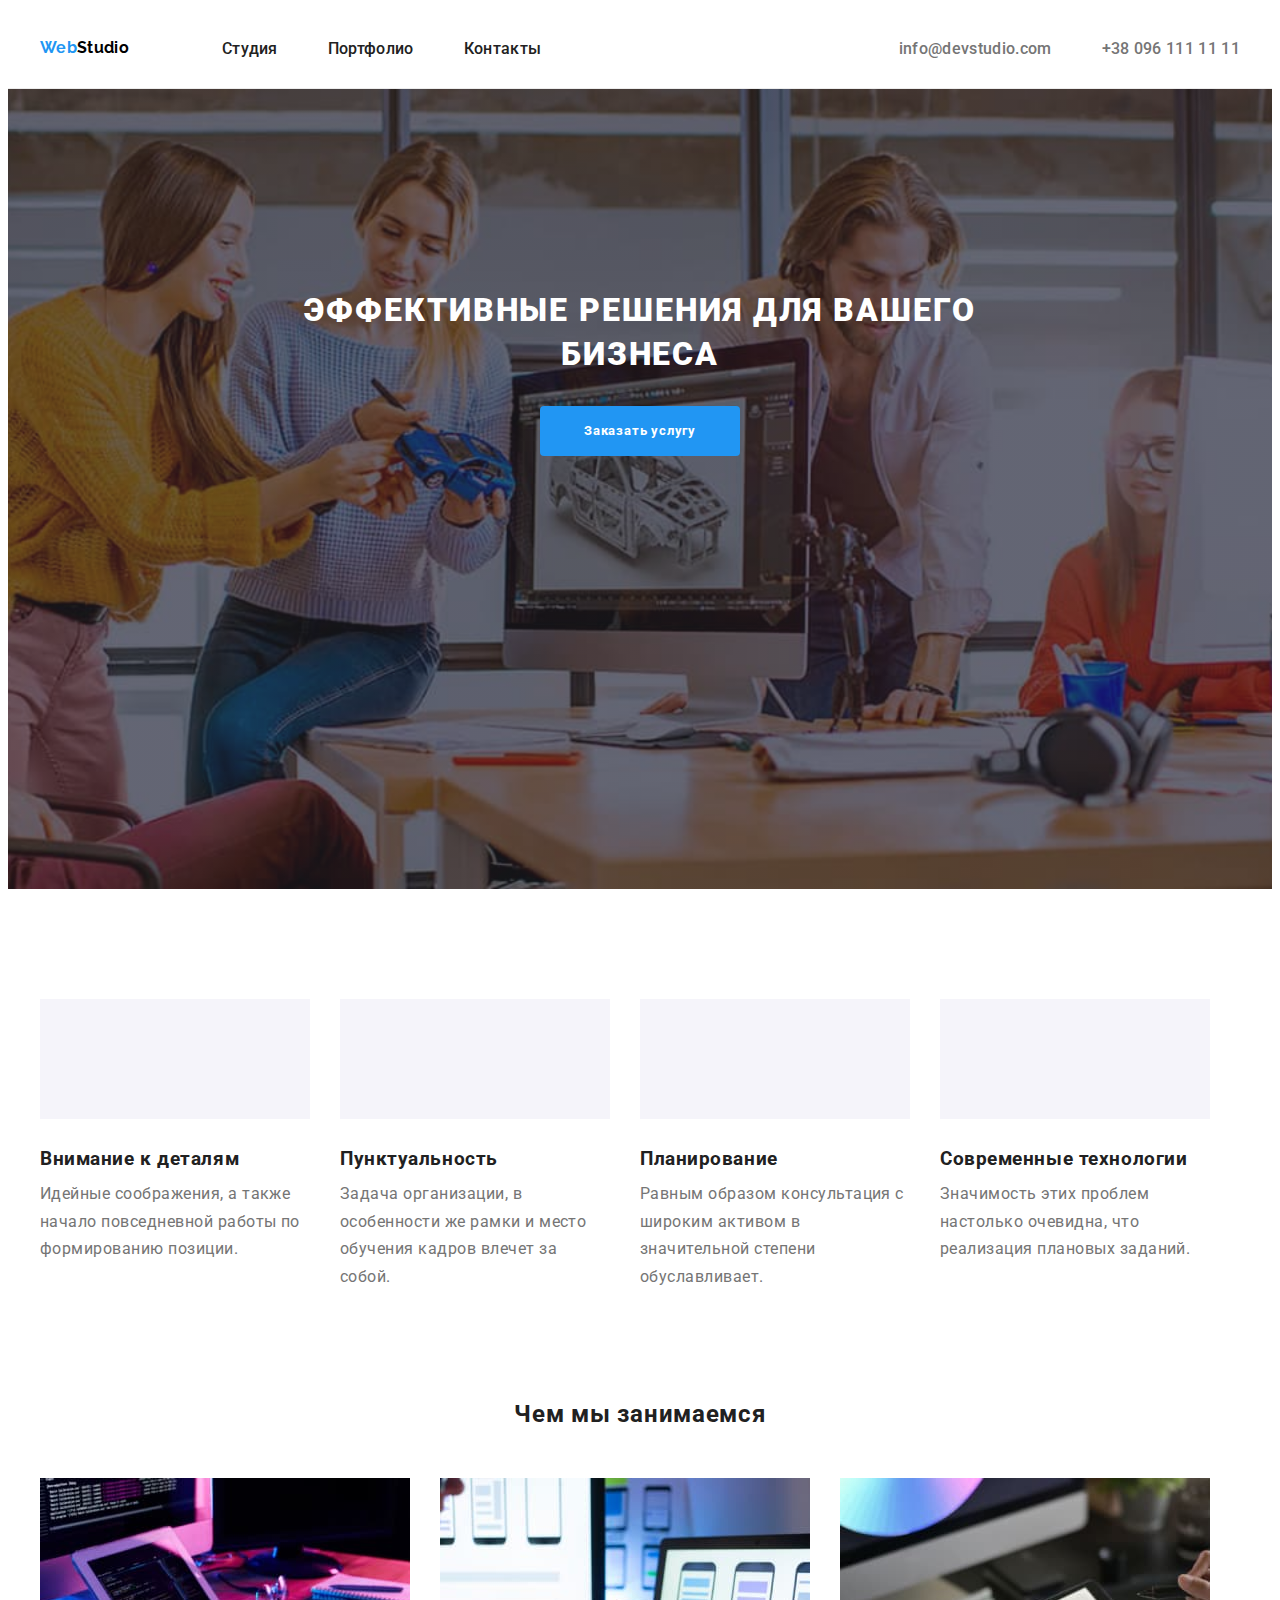
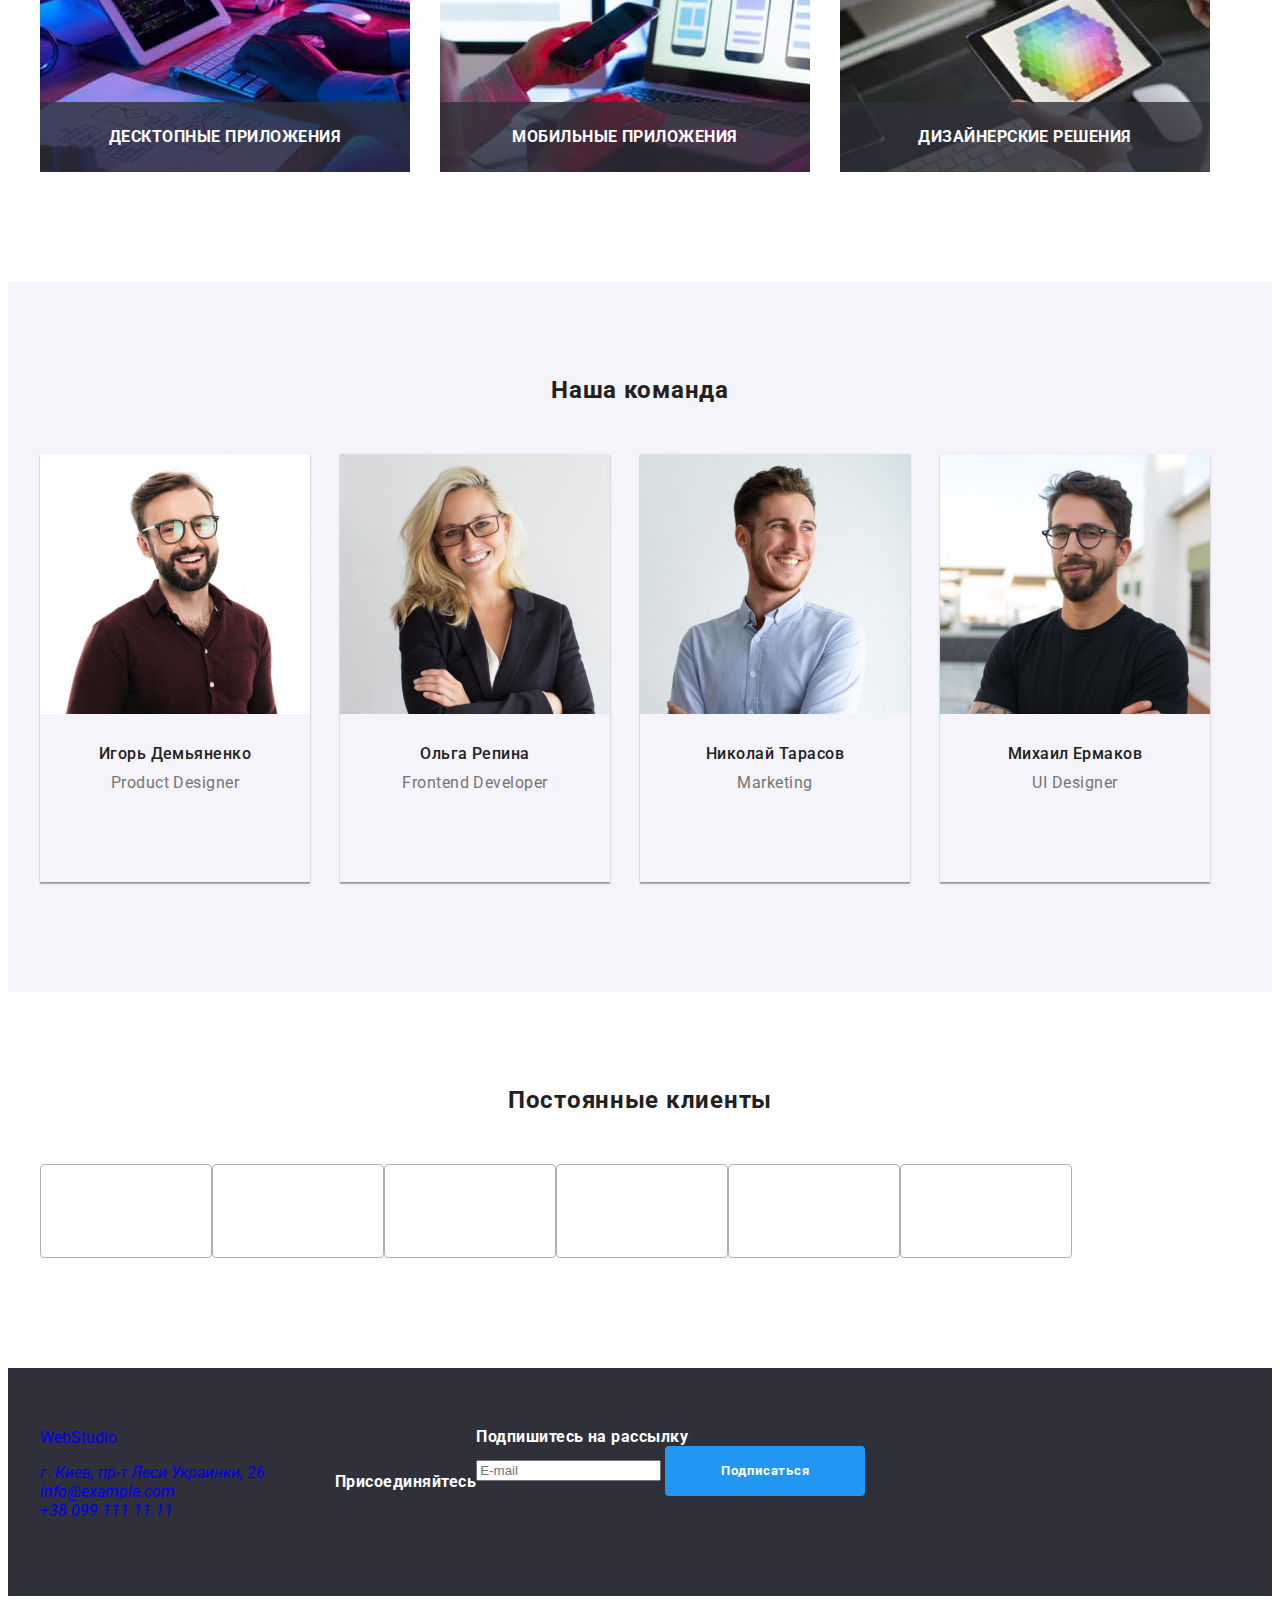
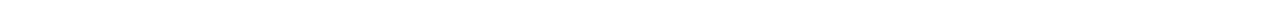
==== index.html @ 8c3d5496 "primary markup" ====
<!DOCTYPE html>
<html lang="ru">

<head>
    <meta charset="UTF-8" />
    <meta http-equiv="X-UA-Compatible" content="IE=edge" />
    <meta name="viewport" content="width=device-width, initial-scale=1.0" />
    <title>Главная</title>
    <link
        href="https://fonts.googleapis.com/css2?family=Raleway:wght@700&family=Roboto:wght@400;500;700;900&display=swap"
        rel="stylesheet" />
    <link rel="stylesheet" href="https://cdnjs.cloudflare.com/ajax/libs/modern-normalize/1.1.0/modern-normalize.min.css"
        integrity="sha512-wpPYUAdjBVSE4KJnH1VR1HeZfpl1ub8YT/NKx4PuQ5NmX2tKuGu6U/JRp5y+Y8XG2tV+wKQpNHVUX03MfMFn9Q=="
        crossorigin="anonymous" referrerpolicy="no-referrer" />
    <link href="./sass/main.css" rel="stylesheet" />
</head>

<body>
    <header class="header">
        <div class="container">
            <nav class="nav">
                <a href="./index.html" class="nav__logo link">Web<span class="nav__span-logo"
                        id="nav__span-logo">Studio</span></a>
                <ul class="nav__pages-list">
                    <li class="nav__item1">
                        <a href="./index.html" class="nav__page link current"> Студия</a>
                    </li>
                    <li class="nav__item1">
                        <a href="./portfolio.html" class="nav__page link"> Портфолио</a>
                    </li>
                    <li class="nav__item1">
                        <a href="./" class="nav__page link"> Контакты</a>
                    </li>
                </ul>
                <ul class="nav__contacts-list">
                    <li class="nav__item2">
                        <a href="mailto:info@devstudio.com" class="nav__contact link">
                            info@devstudio.com</a>
                    </li>
                    <li class="nav__item2">
                        <a href="tel:+380961111111" class="nav__contact link">
                            +38 096 111 11 11</a>
                    </li>
                </ul>
            </nav>
        </div>
    </header>
    <section class="hero">
        <div class="container">
            <h1 class="hero__headline">Эффективные решения для вашего бизнеса</h1>
            <button type="button" class="button">Заказать услугу</button>
        </div>
    </section>
    <section class="features">
        <div class="container">
            <h2 class="visually-hidden">О нас</h2>
            <ul class="feat__box-list">
                <li class="feat__box-item">
                    <div class="feat__icon-box"></div>
                    <h3 class="feat__headline">Внимание к деталям</h3>
                    <p class="feat__description">Идейные соображения, а также начало повседневной работы по формированию позиции.</p>
                    
                </li>
                <li class="feat__box-item">
                    <div class="feat__icon-box"></div>
                    <h3 class="feat__headline">Пунктуальность</h3>
                    <p class="feat__description">Задача организации, в особенности же рамки и место обучения кадров влечет за собой.</p>
                </li>
                <li class="feat__box-item">
                    <div class="feat__icon-box"></div>
                    <h3 class="feat__headline">Планирование</h3>
                    <p class="feat__description">Равным образом консультация с широким активом в значительной степени обуславливает.</p>
                </li>
                <li class="feat__box-item">
                    <div class="feat__icon-box"></div>
                    <h3 class="feat__headline">Современные технологии</h3>
                    <p class="feat__description">Значимость этих проблем настолько очевидна, что реализация плановых заданий.</p>
                </li>
            </ul>
        </div>
    </section>
        <section class="work-dirrections">
            <div class="container">
                <h2 class="m-page-headlines">Чем мы занимаемся</h2>
                <ul class="work-dirrections__list">
                    <li class="work-dirrections__list-items">
                        <div class="work-dirrections__box">
                            <img src="./images/img/projects/box_1.jpg" alt="Программирование" width="370">
                            <p class="work-dirrections__description">Десктопные приложения</p>
                        </div>
                    </li>
                    <li class="work-dirrections__list-items">
                        <div class="work-dirrections__box">
                            <img src="./images/img/projects/box_2.jpg" alt="Разработка мобильных приложений" width="370">
                            <p class="work-dirrections__description">Мобильные приложения</p>
                        </div>
                    </li>
                    <li class="work-dirrections__list-items">
                        <div class="work-dirrections__box">
                            <img src="./images/img/projects/box_3.jpg" alt="Дизайн приложений" width="370">
                            <p class="work-dirrections__description">Дизайнерские решения</p>
                        </div>
                    </li>
                </ul>
            </div>
        </section>
        <section class="our-team">
            <div class="container">
                <h2 class="m-page-headlines">Наша команда</h2>
                <ul class="our-team__list">
                    <li class="our-team__card"><img src="./images/img/team/DemianenkoIgor.jpg" alt="фото" width="270">
                        <div class="members">
                            <p class="members__name">Игорь Демьяненко</p>
                            <p class="members__position">Product Designer</p>
                            <ul class="soc-box">
                                <li><a href="" class="soc-box__link"></a></li>
                                <li><a href="" class="soc-box__link"></a></li>
                                <li><a href="" class="soc-box__link"></a></li>
                                <li><a href="" class="soc-box__link"></a></li>
                            </ul>
                        </div>
                    </li>
                    <li class="our-team__card"><img src="./images/img/team/RepinaOlga.jpg" alt="фото" width="270">
                        <div class="members">
                            <p class="members__name">Ольга Репина</p>
                            <p class="members__position">Frontend Developer</p>
                            <ul class="soc-box">
                                <li><a href="" class="soc-box__link"></a></li>
                                <li><a href="" class="soc-box__link"></a></li>
                                <li><a href="" class="soc-box__link"></a></li>
                                <li><a href="" class="soc-box__link"></a></li>
                            </ul>
                        </div>
                    </li>
                    <li class="our-team__card"><img src="./images/img/team/TarasovNikolay.jpg" alt="фото" width="270">
                        <div class="members">
                            <p class="members__name">Николай Тарасов</p>
                            <p class="members__position">Marketing</p>
                            <ul class="soc-box">
                                <li><a href="" class="soc-box__link"></a></li>
                                <li><a href="" class="soc-box__link"></a></li>
                                <li><a href="" class="soc-box__link"></a></li>
                                <li><a href="" class="soc-box__link"></a></li>
                            </ul>
                        </div>
                    </li>
                    <li class="our-team__card"><img src="./images/img/team/ErmakovMichael.jpg" alt="фото" width="270">
                        <div class="members">
                            <p class="members__name">Михаил Ермаков</p>
                            <p class="members__position">UI Designer</p>
                            <ul class="soc-box">
                                <li><a href="" class="soc-box__link"></a></li>
                                <li><a href="" class="soc-box__link"></a></li>
                                <li><a href="" class="soc-box__link"></a></li>
                                <li><a href="" class="soc-box__link"></a></li>
                            </ul>
                        </div>
                    </li>
                </ul>
            </div>
        </section>
        <section class="clients">
            <div class="container">
                <h2 class="m-page-headlines">Постоянные клиенты</h2>
                <ul class="clients__list">
                    <li><a class="client__link" href=""></a></li>
                    <li><a class="client__link" href=""></a></li>
                    <li><a class="client__link" href=""></a></li>
                    <li><a class="client__link" href=""></a></li>
                    <li><a class="client__link" href=""></a></li>
                    <li><a class="client__link" href=""></a></li>
                </ul>
            </div>
        </section>
                <footer class="footer">
                    <div class="container">
                        <div class="footer__main-box">
                        <div class="footer__first-box">
                            <a href="./index.html" class="footer__logo1 link">Web<span class="footer__logo2">Studio</span></a>
                
                            <address class="adress">
                                <ul class="adress__list">
                                    <li class="adress__item"><a class="adress_link link"
                                            href="https://www.google.com/maps/place/%D0%B1%D1%83%D0%BB.+%D0%9B%D0%B5%D1%81%D0%B8+%D0%A3%D0%BA%D1%80%D0%B0%D0%B8%D0%BD%D0%BA%D0%B8,+26,+%D0%9A%D0%B8%D0%B5%D0%B2,+02000/@50.4265807,30.5361971,17z/data=!3m1!4b1!4m5!3m4!1s0x40d4cf0e033ecbe9:0x57a4dffefec77da0!8m2!3d50.4265807!4d30.5383858"
                                            target="_blank" rel="noreferrer noopener">г. Киев, пр-т Леси Украинки, 26</a></li>
                                    <li class="adress__item"><a class="adress_link link" href="mailto:info@example.com">info@example.com</a></li>
                                    <li class="adress__item"><a class="adress_link link" href="tel:+380991111111">+38 099 111 11 11</a></li>
                                </ul>
                            </address>
                        </div>
                        <div class="footer__second-box">
                            <p class="footer__headline">Присоединяйтесь</p>
                            <ul class="footer-social-link-list">
                                <li><a href="" class=""></a></li>
                                <li><a href="" class=""></a></li>
                                <li><a href="" class=""></a></li>
                                <li><a href="" class=""></a></li>
                            </ul>
                        </div>
                        <div class="footer_third-box"></div>
                        <form class="form-join-footer" action="" method="post" autocomplete="off">
                            <p class="footer__headline">Подпишитесь на рассылку</p>
                            <div>
                                <input type="email" name="email" id="footer-form-email" class="footer-form-email" placeholder="E-mail">
                                <button type="button" class="button">Подписаться</button>
                            </div>
                        </form>
                    </div>
                    </div>
                    </div>
                </footer>
</body>

</html>
---- sass/main.css ----
:root {
  --primary-text-color: #212121;
  --secondary-text-color: #757575;
  --third-text-color: #fff;
  --accent-color: #2196f3;
  --accent-background-color: #2f303a;
  --secondary-background-color: #f5f4fa;
  --icon-color: #afb1b8;
  --margin-between-section: 94px;
}

p,
h1,
h2,
h3,
h4,
h5,
h6 {
  margin: 0 0 0 0;
  padding: 0 0 0 0;
}

ul {
  list-style: none;
  padding: 0;
}

.link {
  text-decoration: none;
}

.visually-hidden {
  position: absolute;
  clip: rect(0 0 0 0);
  width: 1px;
  height: 1px;
  margin: -1px;
}

body {
  font-family: Roboto, sans-serif;
  color: var(--primary-text-color);
}

img {
  display: block;
}

.container {
  width: 1200px;
  padding-left: 15px;
  padding-right: 15px;
  margin: 0 auto;
}

.nav {
  display: -webkit-box;
  display: -ms-flexbox;
  display: flex;
  -webkit-box-align: center;
      -ms-flex-align: center;
          align-items: center;
  -webkit-box-pack: center;
      -ms-flex-pack: center;
          justify-content: center;
}

.m-page-headlines {
  font-style: 36px;
  line-height: 1.16667;
  letter-spacing: 0.03em;
  color: var(--primary-text-color);
  font-weight: 700;
  text-align: center;
  margin-bottom: 50px;
}

.header {
  width: 100%;
  height: 80px;
  border-bottom: 1px solid #ececec;
  display: -webkit-box;
  display: -ms-flexbox;
  display: flex;
  -webkit-box-orient: vertical;
  -webkit-box-direction: normal;
      -ms-flex-direction: column;
          flex-direction: column;
  -webkit-box-pack: center;
      -ms-flex-pack: center;
          justify-content: center;
  position: absolute 0 0;
}

.nav__pages-list,
.nav__contacts-list {
  display: -webkit-box;
  display: -ms-flexbox;
  display: flex;
}

.nav__contacts-list {
  margin-left: auto;
  justify-self: flex-end;
}

.nav__item1:not(:first-child),
.nav__item2:not(:first-child) {
  margin-left: 50px;
}

.nav__logo {
  font-family: Raleway, sans-serif;
  margin-right: 93px;
  font-style: 26px;
  line-height: 1.19231;
  letter-spacing: 0.02em;
  color: var(--accent-color);
  font-weight: 700;
}

.nav__span-logo {
  color: black;
}

.nav__page {
  font-style: 16px;
  line-height: 0.875;
  letter-spacing: 0.02em;
  color: var(--primary-text-color);
  font-weight: 500;
}

.nav__contact {
  font-style: 16px;
  line-height: 0.875;
  letter-spacing: 0.02em;
  color: var(--secondary-text-color);
  font-weight: 500;
}

.nav__page:hover,
.nav__page:focus,
.nav__contact:hover,
.nav__contact:focus {
  color: var(--accent-color);
}

.nav__contact::before {
  fill: aqua;
  outline: 3px solid blue;
  fill: currentcolor;
  background-repeat: no-repeat;
  background-size: contain;
  margin-right: 8px;
}

.nav__contact:first-child::before {
  background-image: url("../../images/svg/envelope.svg");
  width: 16px;
  height: 12px;
}

.nav__contact:nth-child(2)::before {
  background-image: url("../../images/svg/smartphone.svg");
  width: 10px;
  height: 16px;
}

.hero {
  height: 600px;
  padding-top: 200px;
  background-color: var(--accent-background-color);
  background-image: -webkit-gradient(linear, left bottom, left top, from(rgba(47, 48, 58, 0.4)), to(rgba(47, 48, 58, 0.4))), url(../images/img/hero/hero.jpg);
  background-image: linear-gradient(0deg, rgba(47, 48, 58, 0.4), rgba(47, 48, 58, 0.4)), url(../images/img/hero/hero.jpg);
  background-repeat: no-repeat;
  background-position: center;
  background-size: cover;
  text-align: center;
}

.hero__headline {
  font-style: 44px;
  line-height: 1.36364;
  letter-spacing: 0.06em;
  color: var(--third-text-color);
  font-weight: 900;
  text-transform: uppercase;
  width: 696px;
  margin: 0 auto 30px auto;
}

.button {
  font-style: 16px;
  line-height: 1.875;
  letter-spacing: 0.06em;
  color: var(--third-text-color);
  font-weight: 700;
  font-family: inherit;
  cursor: pointer;
  height: 50px;
  width: 200px;
  border: none;
  border-radius: 4px;
  background-color: var(--accent-color);
  -webkit-transition: color 250ms cubic-bezier(0.4, 0, 0.2, 1), background-color 250ms cubic-bezier(0.4, 0, 0.2, 1);
  transition: color 250ms cubic-bezier(0.4, 0, 0.2, 1), background-color 250ms cubic-bezier(0.4, 0, 0.2, 1);
}

.button:focus {
  outline: 1px solid var(--accent-color);
}

.features {
  padding-top: var(--margin-between-section);
  padding-bottom: var(--margin-between-section);
}

.feat__box-list {
  display: -webkit-box;
  display: -ms-flexbox;
  display: flex;
  -ms-flex-preferred-size: 100%;
      flex-basis: 100%;
}

.feat__icon-box {
  width: 270px;
  height: 120px;
  margin-bottom: 30px;
  background-color: var(--secondary-background-color);
}

.feat__box-item {
  width: 270px;
}

.feat__headline::before {
  width: 70px;
  height: 70px;
}

.feat__headline {
  font-style: 14px;
  line-height: 1.14286;
  letter-spacing: 0.03em;
  color: var(--primary-text-color);
  font-weight: 700;
  margin-bottom: 10px;
}

.feat__description {
  font-style: 14px;
  line-height: 1.71429;
  letter-spacing: 0.03em;
  color: var(--secondary-text-color);
  font-weight: 400;
}

.feat__box-item:not(:first-child) {
  margin-left: 30px;
}

.work-dirrections {
  padding-bottom: var(--margin-between-section);
}

.work-dirrections__list {
  display: -webkit-box;
  display: -ms-flexbox;
  display: flex;
}

.work-dirrections__box {
  position: relative;
}

.work-dirrections__list-items:not(:first-child) {
  margin-left: 30px;
}

.work-dirrections__description {
  font-style: 14px;
  line-height: 1.14286;
  letter-spacing: 0.03em;
  color: var(--third-text-color);
  font-weight: 700;
  text-transform: uppercase;
  height: 70px;
  width: 100%;
  background-color: rgba(47, 48, 58, 0.8);
  position: absolute;
  bottom: 0px;
  display: -webkit-box;
  display: -ms-flexbox;
  display: flex;
  -webkit-box-align: center;
      -ms-flex-align: center;
          align-items: center;
  -webkit-box-pack: center;
      -ms-flex-pack: center;
          justify-content: center;
}

.our-team {
  padding-top: var(--margin-between-section);
  padding-bottom: var(--margin-between-section);
  background-color: var(--secondary-background-color);
}

.our-team__list {
  display: -webkit-box;
  display: -ms-flexbox;
  display: flex;
}

.our-team__card:not(:first-child) {
  margin-left: 30px;
}

.our-team__card {
  -webkit-box-shadow: 0px 1px 3px rgba(0, 0, 0, 0.12), 0px 1px 1px rgba(0, 0, 0, 0.14), 0px 2px 1px rgba(0, 0, 0, 0.2);
          box-shadow: 0px 1px 3px rgba(0, 0, 0, 0.12), 0px 1px 1px rgba(0, 0, 0, 0.14), 0px 2px 1px rgba(0, 0, 0, 0.2);
}

.members {
  padding-top: 30px;
  padding-bottom: 10px;
  padding-bottom: 30px;
  text-align: center;
  background-color: var(--secondary-background-color);
  border-bottom-left-radius: 4px;
  border-bottom-right-radius: 4px;
}

.members__name {
  font-style: 16px;
  line-height: 1.1875;
  letter-spacing: 0.03em;
  color: var(--primary-text-color);
  font-weight: 500;
  margin-bottom: 10px;
}

.members__position {
  font-style: 16px;
  line-height: 1.1875;
  letter-spacing: 0.03em;
  color: var(--secondary-text-color);
  font-weight: 400;
  margin-bottom: 16px;
}

.soc-box {
  display: -webkit-box;
  display: -ms-flexbox;
  display: flex;
  -webkit-box-pack: center;
      -ms-flex-pack: center;
          justify-content: center;
}

.soc-box__link {
  color: var(--icon-color);
  display: -webkit-box;
  display: -ms-flexbox;
  display: flex;
  width: 44px;
  height: 44px;
  border-radius: 50%;
  -webkit-transition: color 250ms cubic-bezier(0.4, 0, 0.2, 1), background-color 250ms cubic-bezier(0.4, 0, 0.2, 1);
  transition: color 250ms cubic-bezier(0.4, 0, 0.2, 1), background-color 250ms cubic-bezier(0.4, 0, 0.2, 1);
}

.soc-box__link:not(first-child) {
  margin-left: 10px;
}

.soc-box__link:hover,
.soc-box__link:focus {
  color: var(--third-text-color);
  background-color: var(--accent-color);
  outline: var(--accent-color);
}

.clients {
  padding-top: var(--margin-between-section);
  padding-bottom: var(--margin-between-section);
  display: -webkit-box;
  display: -ms-flexbox;
  display: flex;
}

.clients__list {
  display: -webkit-box;
  display: -ms-flexbox;
  display: flex;
}

.client__link {
  width: 170px;
  height: 92px;
  display: -webkit-box;
  display: -ms-flexbox;
  display: flex;
  border: 1px solid var(--icon-color);
  border-radius: 4px;
}

.client__link:not(:first-child) {
  margin-left: 30px;
}

.client__link:hover,
.client__link:focus {
  color: var(--accent-color);
  border-color: var(--accent-color);
  outline: var(--accent-color);
}

.footer {
  background-color: var(--accent-background-color);
  padding-top: 60px;
  padding-bottom: 60px;
}

.footer__main-box {
  display: -webkit-box;
  display: -ms-flexbox;
  display: flex;
}

.footer__headline {
  font-style: 14px;
  line-height: 1.14286;
  letter-spacing: 0.03em;
  color: var(--third-text-color);
  font-weight: 700;
}

.footer__second-box,
.footer__third-box {
  position: relative;
  display: -webkit-box;
  display: -ms-flexbox;
  display: flex;
  -webkit-box-pack: center;
      -ms-flex-pack: center;
          justify-content: center;
  -webkit-box-align: center;
      -ms-flex-align: center;
          align-items: center;
}

.footer__second-box {
  margin-left: 70px;
}

.footer__third-box {
  margin-left: auto;
  justify-self: flex-end;
}

.adress__link {
  font-style: 14px;
  line-height: 1.71429;
  letter-spacing: 0.03em;
  color: rgba(255, 255, 255, 0.6);
  font-weight: 400;
  font-style: normal;
}
/*# sourceMappingURL=main.css.map */
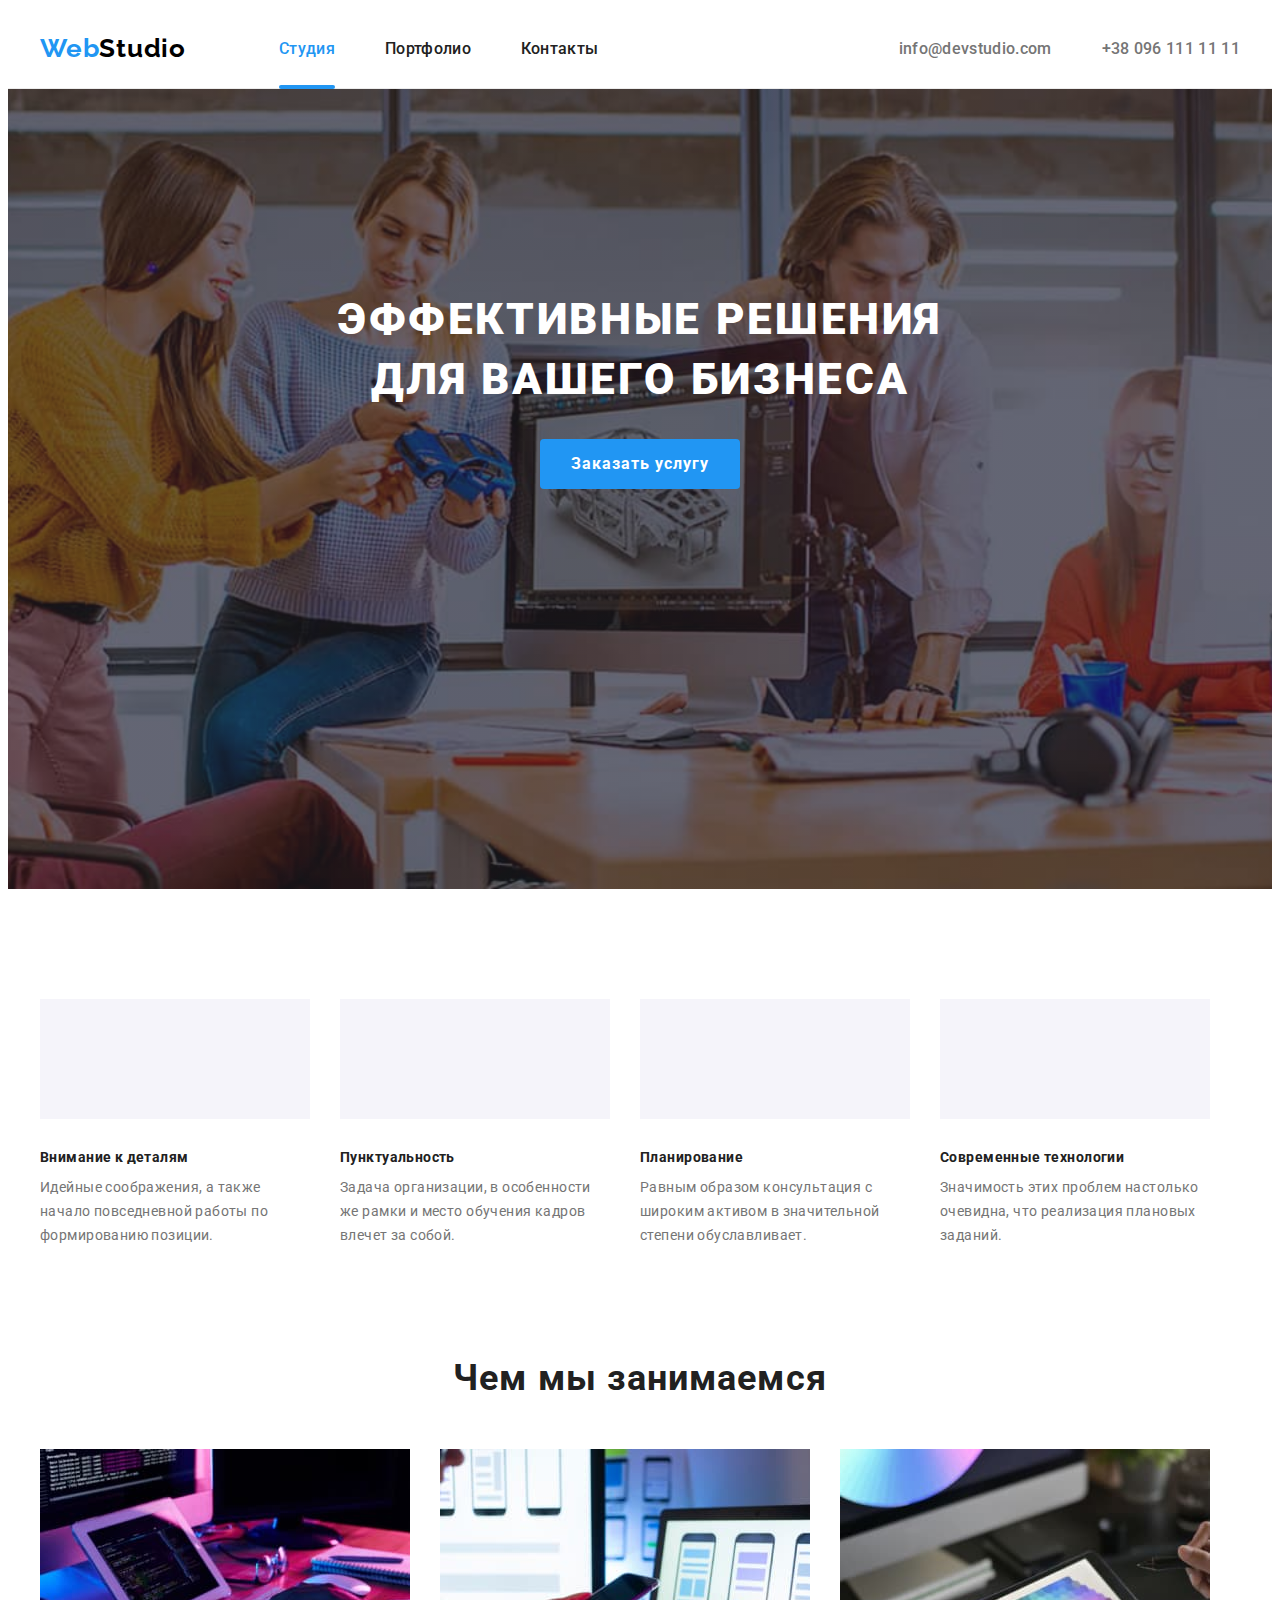
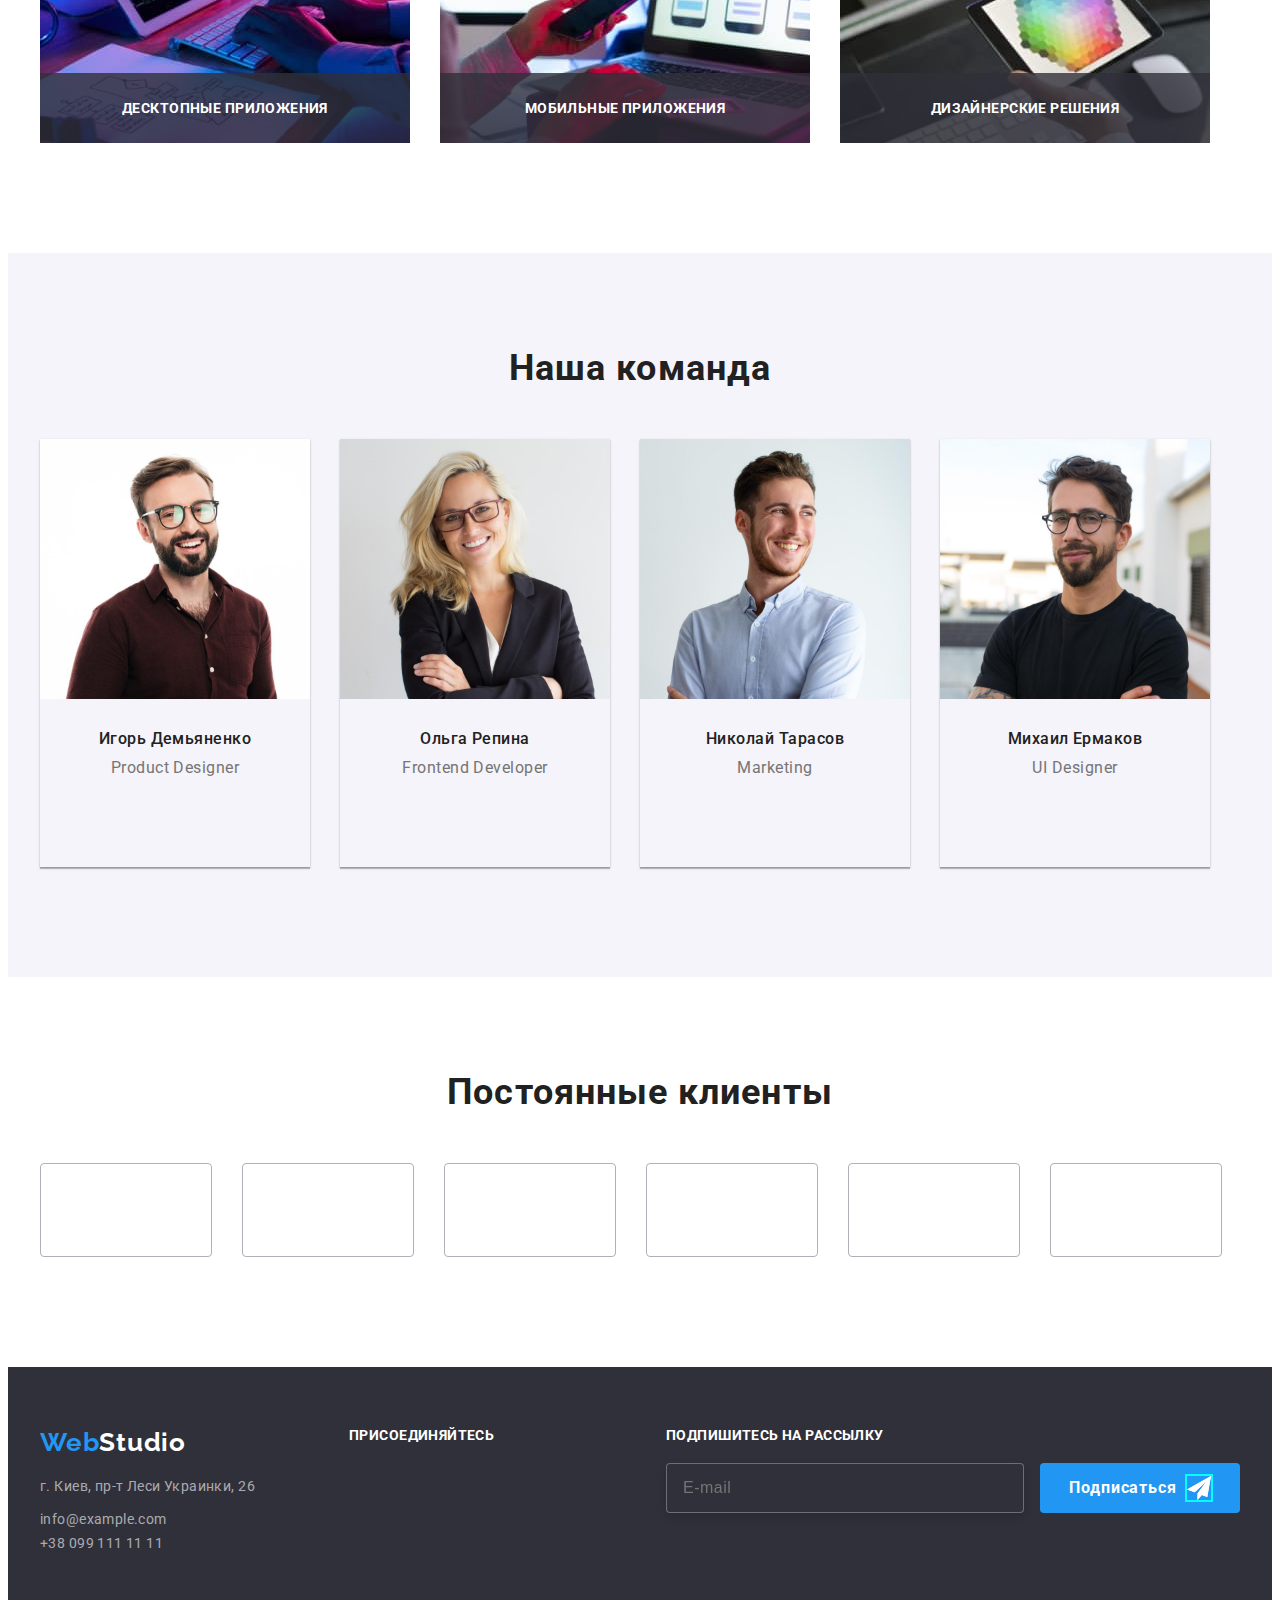
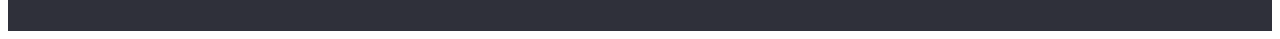
==== commit b4f4e878: "it would to input svg images, and finally corrections" ====
--- a/index.html
+++ b/index.html
@@ -19,32 +19,42 @@
     <header class="header">
         <div class="container">
             <nav class="nav">
-                <a href="./index.html" class="nav__logo link">Web<span class="nav__span-logo"
-                        id="nav__span-logo">Studio</span></a>
+                <a href="./index.html" 
+                class="logo link">Web<span class="header__logo" >Studio</span>
+                </a>
                 <ul class="nav__pages-list">
                     <li class="nav__item1">
-                        <a href="./index.html" class="nav__page link current"> Студия</a>
+                        <a href="./index.html" 
+                        class="nav__page link current"> 
+                        Студия</a>
                     </li>
                     <li class="nav__item1">
-                        <a href="./portfolio.html" class="nav__page link"> Портфолио</a>
+                        <a href="./portfolio.html" 
+                        class="nav__page effect link"> 
+                        Портфолио</a>
                     </li>
                     <li class="nav__item1">
-                        <a href="./" class="nav__page link"> Контакты</a>
+                        <a href="./" 
+                        class="nav__page effect link"> 
+                        Контакты</a>
                     </li>
                 </ul>
                 <ul class="nav__contacts-list">
                     <li class="nav__item2">
-                        <a href="mailto:info@devstudio.com" class="nav__contact link">
+                        <a href="mailto:info@devstudio.com" 
+                        class="nav__contact effect link">
                             info@devstudio.com</a>
                     </li>
                     <li class="nav__item2">
-                        <a href="tel:+380961111111" class="nav__contact link">
+                        <a href="tel:+380961111111" 
+                        class="nav__contact effect link">
                             +38 096 111 11 11</a>
                     </li>
                 </ul>
             </nav>
         </div>
     </header>
+    <main>
     <section class="hero">
         <div class="container">
             <h1 class="hero__headline">Эффективные решения для вашего бизнеса</h1>
@@ -79,136 +89,139 @@
             </ul>
         </div>
     </section>
-        <section class="work-dirrections">
-            <div class="container">
-                <h2 class="m-page-headlines">Чем мы занимаемся</h2>
-                <ul class="work-dirrections__list">
-                    <li class="work-dirrections__list-items">
-                        <div class="work-dirrections__box">
-                            <img src="./images/img/projects/box_1.jpg" alt="Программирование" width="370">
-                            <p class="work-dirrections__description">Десктопные приложения</p>
-                        </div>
-                    </li>
-                    <li class="work-dirrections__list-items">
-                        <div class="work-dirrections__box">
-                            <img src="./images/img/projects/box_2.jpg" alt="Разработка мобильных приложений" width="370">
-                            <p class="work-dirrections__description">Мобильные приложения</p>
-                        </div>
-                    </li>
-                    <li class="work-dirrections__list-items">
-                        <div class="work-dirrections__box">
-                            <img src="./images/img/projects/box_3.jpg" alt="Дизайн приложений" width="370">
-                            <p class="work-dirrections__description">Дизайнерские решения</p>
-                        </div>
-                    </li>
-                </ul>
+    <section class="work-dirrections">
+        <div class="container">
+            <h2 class="m-page-headlines">Чем мы занимаемся</h2>
+            <ul class="work-dirrections__list">
+                <li class="work-dirrections__list-items">
+                    <div class="work-dirrections__box">
+                        <img src="./images/img/projects/box_1.jpg" alt="Программирование" width="370">
+                        <p class="work-dirrections__description">Десктопные приложения</p>
+                    </div>
+                </li>
+                <li class="work-dirrections__list-items">
+                    <div class="work-dirrections__box">
+                        <img src="./images/img/projects/box_2.jpg" alt="Разработка мобильных приложений" width="370">
+                        <p class="work-dirrections__description">Мобильные приложения</p>
+                    </div>
+                </li>
+                <li class="work-dirrections__list-items">
+                    <div class="work-dirrections__box">
+                        <img src="./images/img/projects/box_3.jpg" alt="Дизайн приложений" width="370">
+                        <p class="work-dirrections__description">Дизайнерские решения</p>
+                    </div>
+                </li>
+            </ul>
+        </div>
+    </section>
+    <section class="our-team">
+        <div class="container">
+            <h2 class="m-page-headlines">Наша команда</h2>
+            <ul class="our-team__list">
+                <li class="our-team__card"><img src="./images/img/team/DemianenkoIgor.jpg" alt="фото" width="270">
+                    <div class="members">
+                        <p class="members__name">Игорь Демьяненко</p>
+                        <p class="members__position">Product Designer</p>
+                        <ul class="soc-box">
+                            <li><a href="" class="soc-box__link"></a></li>
+                            <li><a href="" class="soc-box__link"></a></li>
+                            <li><a href="" class="soc-box__link"></a></li>
+                            <li><a href="" class="soc-box__link"></a></li>
+                        </ul>
+                    </div>
+                </li>
+                <li class="our-team__card"><img src="./images/img/team/RepinaOlga.jpg" alt="фото" width="270">
+                    <div class="members">
+                        <p class="members__name">Ольга Репина</p>
+                        <p class="members__position">Frontend Developer</p>
+                        <ul class="soc-box">
+                            <li><a href="" class="soc-box__link"></a></li>
+                            <li><a href="" class="soc-box__link"></a></li>
+                            <li><a href="" class="soc-box__link"></a></li>
+                            <li><a href="" class="soc-box__link"></a></li>
+                        </ul>
+                    </div>
+                </li>
+                <li class="our-team__card"><img src="./images/img/team/TarasovNikolay.jpg" alt="фото" width="270">
+                    <div class="members">
+                        <p class="members__name">Николай Тарасов</p>
+                        <p class="members__position">Marketing</p>
+                        <ul class="soc-box">
+                            <li><a href="" class="soc-box__link"></a></li>
+                            <li><a href="" class="soc-box__link"></a></li>
+                            <li><a href="" class="soc-box__link"></a></li>
+                            <li><a href="" class="soc-box__link"></a></li>
+                        </ul>
+                    </div>
+                </li>
+                <li class="our-team__card"><img src="./images/img/team/ErmakovMichael.jpg" alt="фото" width="270">
+                    <div class="members">
+                        <p class="members__name">Михаил Ермаков</p>
+                        <p class="members__position">UI Designer</p>
+                        <ul class="soc-box">
+                            <li><a href="" class="soc-box__link"></a></li>
+                            <li><a href="" class="soc-box__link"></a></li>
+                            <li><a href="" class="soc-box__link"></a></li>
+                            <li><a href="" class="soc-box__link"></a></li>
+                        </ul>
+                    </div>
+                </li>
+            </ul>
+        </div>
+    </section>
+    <section class="clients">
+        <div class="container">
+            <h2 class="m-page-headlines">Постоянные клиенты</h2>
+            <ul class="clients__list">
+                <li class="clients__item"><a class="client__link effect" href=""></a></li>
+                <li class="clients__item"><a class="client__link effect" href=""></a></li>
+                <li class="clients__item"><a class="client__link effect" href=""></a></li>
+                <li class="clients__item"><a class="client__link effect" href=""></a></li>
+                <li class="clients__item"><a class="client__link effect" href=""></a></li>
+                <li class="clients__item"><a class="client__link effect" href=""></a></li>
+            </ul>
+        </div>
+    </section>
+    </main>
+    <footer class="footer">
+        <div class="container">
+            <div class="footer__main-box">
+                <div class="footer__first-box">
+                    <a href="./index.html" class="logo link">Web<span class="footer__logo">Studio</span></a>
+        
+                    <address class="adress">
+                        <ul class="adress__list">
+                            <li class="adress__item"><a class="adress__link effect link"
+                                    href="https://www.google.com/maps/place/%D0%B1%D1%83%D0%BB.+%D0%9B%D0%B5%D1%81%D0%B8+%D0%A3%D0%BA%D1%80%D0%B0%D0%B8%D0%BD%D0%BA%D0%B8,+26,+%D0%9A%D0%B8%D0%B5%D0%B2,+02000/@50.4265807,30.5361971,17z/data=!3m1!4b1!4m5!3m4!1s0x40d4cf0e033ecbe9:0x57a4dffefec77da0!8m2!3d50.4265807!4d30.5383858"
+                                    target="_blank" rel="noreferrer noopener">г. Киев, пр-т Леси Украинки, 26</a></li>
+                            <li class="adress__item"><a class="adress__link effect"
+                                    href="mailto:info@example.com">info@example.com</a></li>
+                            <li class="adress__item"><a class="adress__link effect" href="tel:+380991111111">+38 099 111 11
+                                    11</a></li>
+                        </ul>
+                    </address>
+                </div>
+                <div class="footer__second-box">
+                    <p class="footer__headline">Присоединяйтесь</p>
+                    <ul class="soc-box">
+                        <li><a href="" class="soc-box__link"></a></li>
+                        <li><a href="" class="soc-box__link"></a></li>
+                        <li><a href="" class="soc-box__link"></a></li>
+                        <li><a href="" class="soc-box__link"></a></li>
+                    </ul>
+                </div>
+                <div class="footer__third-box"></div>
+                    <form class="form__join" action="" method="post" autocomplete="off">
+                        <p class="footer__headline">Подпишитесь на рассылку</p>
+                        <div>
+                            <input type="email" name="email" id="form-f__email" class="form-f__email" placeholder="E-mail">
+                            <button type="button" class="button">Подписаться</button>
+                    </div>
+                    </form>
+                </div>
             </div>
-        </section>
-        <section class="our-team">
-            <div class="container">
-                <h2 class="m-page-headlines">Наша команда</h2>
-                <ul class="our-team__list">
-                    <li class="our-team__card"><img src="./images/img/team/DemianenkoIgor.jpg" alt="фото" width="270">
-                        <div class="members">
-                            <p class="members__name">Игорь Демьяненко</p>
-                            <p class="members__position">Product Designer</p>
-                            <ul class="soc-box">
-                                <li><a href="" class="soc-box__link"></a></li>
-                                <li><a href="" class="soc-box__link"></a></li>
-                                <li><a href="" class="soc-box__link"></a></li>
-                                <li><a href="" class="soc-box__link"></a></li>
-                            </ul>
-                        </div>
-                    </li>
-                    <li class="our-team__card"><img src="./images/img/team/RepinaOlga.jpg" alt="фото" width="270">
-                        <div class="members">
-                            <p class="members__name">Ольга Репина</p>
-                            <p class="members__position">Frontend Developer</p>
-                            <ul class="soc-box">
-                                <li><a href="" class="soc-box__link"></a></li>
-                                <li><a href="" class="soc-box__link"></a></li>
-                                <li><a href="" class="soc-box__link"></a></li>
-                                <li><a href="" class="soc-box__link"></a></li>
-                            </ul>
-                        </div>
-                    </li>
-                    <li class="our-team__card"><img src="./images/img/team/TarasovNikolay.jpg" alt="фото" width="270">
-                        <div class="members">
-                            <p class="members__name">Николай Тарасов</p>
-                            <p class="members__position">Marketing</p>
-                            <ul class="soc-box">
-                                <li><a href="" class="soc-box__link"></a></li>
-                                <li><a href="" class="soc-box__link"></a></li>
-                                <li><a href="" class="soc-box__link"></a></li>
-                                <li><a href="" class="soc-box__link"></a></li>
-                            </ul>
-                        </div>
-                    </li>
-                    <li class="our-team__card"><img src="./images/img/team/ErmakovMichael.jpg" alt="фото" width="270">
-                        <div class="members">
-                            <p class="members__name">Михаил Ермаков</p>
-                            <p class="members__position">UI Designer</p>
-                            <ul class="soc-box">
-                                <li><a href="" class="soc-box__link"></a></li>
-                                <li><a href="" class="soc-box__link"></a></li>
-                                <li><a href="" class="soc-box__link"></a></li>
-                                <li><a href="" class="soc-box__link"></a></li>
-                            </ul>
-                        </div>
-                    </li>
-                </ul>
-            </div>
-        </section>
-        <section class="clients">
-            <div class="container">
-                <h2 class="m-page-headlines">Постоянные клиенты</h2>
-                <ul class="clients__list">
-                    <li><a class="client__link" href=""></a></li>
-                    <li><a class="client__link" href=""></a></li>
-                    <li><a class="client__link" href=""></a></li>
-                    <li><a class="client__link" href=""></a></li>
-                    <li><a class="client__link" href=""></a></li>
-                    <li><a class="client__link" href=""></a></li>
-                </ul>
-            </div>
-        </section>
-                <footer class="footer">
-                    <div class="container">
-                        <div class="footer__main-box">
-                        <div class="footer__first-box">
-                            <a href="./index.html" class="footer__logo1 link">Web<span class="footer__logo2">Studio</span></a>
-                
-                            <address class="adress">
-                                <ul class="adress__list">
-                                    <li class="adress__item"><a class="adress_link link"
-                                            href="https://www.google.com/maps/place/%D0%B1%D1%83%D0%BB.+%D0%9B%D0%B5%D1%81%D0%B8+%D0%A3%D0%BA%D1%80%D0%B0%D0%B8%D0%BD%D0%BA%D0%B8,+26,+%D0%9A%D0%B8%D0%B5%D0%B2,+02000/@50.4265807,30.5361971,17z/data=!3m1!4b1!4m5!3m4!1s0x40d4cf0e033ecbe9:0x57a4dffefec77da0!8m2!3d50.4265807!4d30.5383858"
-                                            target="_blank" rel="noreferrer noopener">г. Киев, пр-т Леси Украинки, 26</a></li>
-                                    <li class="adress__item"><a class="adress_link link" href="mailto:info@example.com">info@example.com</a></li>
-                                    <li class="adress__item"><a class="adress_link link" href="tel:+380991111111">+38 099 111 11 11</a></li>
-                                </ul>
-                            </address>
-                        </div>
-                        <div class="footer__second-box">
-                            <p class="footer__headline">Присоединяйтесь</p>
-                            <ul class="footer-social-link-list">
-                                <li><a href="" class=""></a></li>
-                                <li><a href="" class=""></a></li>
-                                <li><a href="" class=""></a></li>
-                                <li><a href="" class=""></a></li>
-                            </ul>
-                        </div>
-                        <div class="footer_third-box"></div>
-                        <form class="form-join-footer" action="" method="post" autocomplete="off">
-                            <p class="footer__headline">Подпишитесь на рассылку</p>
-                            <div>
-                                <input type="email" name="email" id="footer-form-email" class="footer-form-email" placeholder="E-mail">
-                                <button type="button" class="button">Подписаться</button>
-                            </div>
-                        </form>
-                    </div>
-                    </div>
-                    </div>
-                </footer>
+        </div>
+    </footer>
 </body>
 
 </html>--- a/sass/main.css
+++ b/sass/main.css
@@ -53,26 +53,26 @@
   margin: 0 auto;
 }
 
-.nav {
-  display: -webkit-box;
-  display: -ms-flexbox;
-  display: flex;
-  -webkit-box-align: center;
-      -ms-flex-align: center;
-          align-items: center;
-  -webkit-box-pack: center;
-      -ms-flex-pack: center;
-          justify-content: center;
-}
-
 .m-page-headlines {
-  font-style: 36px;
+  font-size: 36px;
   line-height: 1.16667;
   letter-spacing: 0.03em;
   color: var(--primary-text-color);
   font-weight: 700;
   text-align: center;
   margin-bottom: 50px;
+}
+
+.effect {
+  -webkit-transition: color 250ms cubic-bezier(0.4, 0, 0.2, 1), border-color 250ms cubic-bezier(0.4, 0, 0.2, 1), outline 250ms cubic-bezier(0.4, 0, 0.2, 1);
+  transition: color 250ms cubic-bezier(0.4, 0, 0.2, 1), border-color 250ms cubic-bezier(0.4, 0, 0.2, 1), outline 250ms cubic-bezier(0.4, 0, 0.2, 1);
+}
+
+.effect:hover,
+.effect:focus {
+  color: var(--accent-color);
+  border-color: var(--accent-color);
+  outline: var(--accent-color);
 }
 
 .header {
@@ -92,6 +92,18 @@
   position: absolute 0 0;
 }
 
+.nav {
+  display: -webkit-box;
+  display: -ms-flexbox;
+  display: flex;
+  -webkit-box-align: center;
+      -ms-flex-align: center;
+          align-items: center;
+  -webkit-box-pack: center;
+      -ms-flex-pack: center;
+          justify-content: center;
+}
+
 .nav__pages-list,
 .nav__contacts-list {
   display: -webkit-box;
@@ -109,52 +121,37 @@
   margin-left: 50px;
 }
 
-.nav__logo {
+.logo {
   font-family: Raleway, sans-serif;
   margin-right: 93px;
-  font-style: 26px;
+  font-size: 26px;
   line-height: 1.19231;
-  letter-spacing: 0.02em;
+  letter-spacing: 0.03em;
   color: var(--accent-color);
   font-weight: 700;
 }
 
-.nav__span-logo {
+.header__logo {
   color: black;
 }
 
 .nav__page {
-  font-style: 16px;
+  font-size: 16px;
   line-height: 0.875;
   letter-spacing: 0.02em;
   color: var(--primary-text-color);
   font-weight: 500;
+  position: relative;
 }
 
 .nav__contact {
-  font-style: 16px;
+  font-size: 16px;
   line-height: 0.875;
   letter-spacing: 0.02em;
   color: var(--secondary-text-color);
   font-weight: 500;
 }
 
-.nav__page:hover,
-.nav__page:focus,
-.nav__contact:hover,
-.nav__contact:focus {
-  color: var(--accent-color);
-}
-
-.nav__contact::before {
-  fill: aqua;
-  outline: 3px solid blue;
-  fill: currentcolor;
-  background-repeat: no-repeat;
-  background-size: contain;
-  margin-right: 8px;
-}
-
 .nav__contact:first-child::before {
   background-image: url("../../images/svg/envelope.svg");
   width: 16px;
@@ -165,6 +162,158 @@
   background-image: url("../../images/svg/smartphone.svg");
   width: 10px;
   height: 16px;
+}
+
+.current::after {
+  content: "";
+  position: absolute;
+  bottom: -31px;
+  display: block;
+  width: 100%;
+  height: 4px;
+  border-radius: 2px;
+  background-color: var(--accent-color);
+}
+
+.current.link {
+  color: var(--accent-color);
+  outline: var(--accent-color);
+}
+
+.button {
+  font-size: 16px;
+  line-height: 1.875;
+  letter-spacing: 0.06em;
+  color: var(--third-text-color);
+  font-weight: 700;
+  font-family: inherit;
+  cursor: pointer;
+  height: 50px;
+  width: 200px;
+  border: none;
+  border-radius: 4px;
+  background-color: var(--accent-color);
+  -webkit-transition: color 250ms cubic-bezier(0.4, 0, 0.2, 1), background-color 250ms cubic-bezier(0.4, 0, 0.2, 1);
+  transition: color 250ms cubic-bezier(0.4, 0, 0.2, 1), background-color 250ms cubic-bezier(0.4, 0, 0.2, 1);
+}
+
+.button:focus {
+  outline: 1px solid var(--accent-color);
+}
+
+.footer {
+  background-color: var(--accent-background-color);
+  padding-top: 60px;
+  padding-bottom: 60px;
+}
+
+.footer__main-box {
+  display: -webkit-box;
+  display: -ms-flexbox;
+  display: flex;
+}
+
+.footer__third-box {
+  position: relative;
+  display: -webkit-box;
+  display: -ms-flexbox;
+  display: flex;
+  -webkit-box-pack: center;
+      -ms-flex-pack: center;
+          justify-content: center;
+  -webkit-box-align: center;
+      -ms-flex-align: center;
+          align-items: center;
+}
+
+.footer__second-box {
+  margin-left: 70px;
+}
+
+.footer__third-box {
+  margin-left: auto;
+  justify-self: flex-end;
+}
+
+.footer .soc-box {
+  color: #fff;
+}
+
+.footer__headline {
+  font-size: 14px;
+  line-height: 1.14286;
+  letter-spacing: 0.03em;
+  color: var(--third-text-color);
+  font-weight: 700;
+  text-transform: uppercase;
+  margin-bottom: 20px;
+}
+
+.adress__link {
+  font-size: 14px;
+  line-height: 1.71429;
+  letter-spacing: 0.03em;
+  color: rgba(255, 255, 255, 0.6);
+  font-weight: 400;
+  font-style: normal;
+  text-decoration: none;
+}
+
+.adress__item:not(:last-child) {
+  margin-top: 9px;
+}
+
+.footer__logo {
+  color: var(--third-text-color);
+}
+
+.form-f__email {
+  font-size: 16px;
+  line-height: 1.25;
+  letter-spacing: 0.03em;
+  color: var(--third-text-color);
+  font-weight: 400;
+  width: 358px;
+  height: 50px;
+  padding-left: 16px;
+  margin-right: 12px;
+  display: -webkit-inline-box;
+  display: -ms-inline-flexbox;
+  display: inline-flex;
+  background-color: var(--accent-background-color);
+  border: 1px solid rgba(255, 255, 255, 0.3);
+  -webkit-box-sizing: border-box;
+          box-sizing: border-box;
+  -webkit-filter: drop-shadow(0px 4px 4px rgba(0, 0, 0, 0.15));
+          filter: drop-shadow(0px 4px 4px rgba(0, 0, 0, 0.15));
+  border-radius: 4px;
+}
+
+.form__join .button {
+  display: -webkit-inline-box;
+  display: -ms-inline-flexbox;
+  display: inline-flex;
+  -webkit-box-align: center;
+      -ms-flex-align: center;
+          align-items: center;
+  justify-items: center;
+  -webkit-box-pack: center;
+      -ms-flex-pack: center;
+          justify-content: center;
+}
+
+.form__join .button::after {
+  content: url("../../images/svg/telegram.svg");
+  background-image: url("../../images/svg/telegram.svg");
+  background-size: contain;
+  background-repeat: no-repeat;
+  -webkit-box-sizing: border-box;
+          box-sizing: border-box;
+  fill: currentColor;
+  outline: cyan solid 2px;
+  width: 24px;
+  height: 24px;
+  margin-left: 10px;
 }
 
 .hero {
@@ -180,35 +329,16 @@
 }
 
 .hero__headline {
-  font-style: 44px;
+  font-size: 44px;
   line-height: 1.36364;
   letter-spacing: 0.06em;
   color: var(--third-text-color);
   font-weight: 900;
   text-transform: uppercase;
   width: 696px;
-  margin: 0 auto 30px auto;
-}
-
-.button {
-  font-style: 16px;
-  line-height: 1.875;
-  letter-spacing: 0.06em;
-  color: var(--third-text-color);
-  font-weight: 700;
-  font-family: inherit;
-  cursor: pointer;
-  height: 50px;
-  width: 200px;
-  border: none;
-  border-radius: 4px;
-  background-color: var(--accent-color);
-  -webkit-transition: color 250ms cubic-bezier(0.4, 0, 0.2, 1), background-color 250ms cubic-bezier(0.4, 0, 0.2, 1);
-  transition: color 250ms cubic-bezier(0.4, 0, 0.2, 1), background-color 250ms cubic-bezier(0.4, 0, 0.2, 1);
-}
-
-.button:focus {
-  outline: 1px solid var(--accent-color);
+  margin-left: auto;
+  margin-right: auto;
+  margin-bottom: 30px;
 }
 
 .features {
@@ -241,7 +371,7 @@
 }
 
 .feat__headline {
-  font-style: 14px;
+  font-size: 14px;
   line-height: 1.14286;
   letter-spacing: 0.03em;
   color: var(--primary-text-color);
@@ -250,7 +380,7 @@
 }
 
 .feat__description {
-  font-style: 14px;
+  font-size: 14px;
   line-height: 1.71429;
   letter-spacing: 0.03em;
   color: var(--secondary-text-color);
@@ -280,7 +410,7 @@
 }
 
 .work-dirrections__description {
-  font-style: 14px;
+  font-size: 14px;
   line-height: 1.14286;
   letter-spacing: 0.03em;
   color: var(--third-text-color);
@@ -334,7 +464,7 @@
 }
 
 .members__name {
-  font-style: 16px;
+  font-size: 16px;
   line-height: 1.1875;
   letter-spacing: 0.03em;
   color: var(--primary-text-color);
@@ -343,7 +473,7 @@
 }
 
 .members__position {
-  font-style: 16px;
+  font-size: 16px;
   line-height: 1.1875;
   letter-spacing: 0.03em;
   color: var(--secondary-text-color);
@@ -407,66 +537,127 @@
   border-radius: 4px;
 }
 
-.client__link:not(:first-child) {
+.clients__item:not(:first-child) {
   margin-left: 30px;
 }
 
-.client__link:hover,
-.client__link:focus {
-  color: var(--accent-color);
-  border-color: var(--accent-color);
-  outline: var(--accent-color);
-}
-
-.footer {
-  background-color: var(--accent-background-color);
-  padding-top: 60px;
-  padding-bottom: 60px;
-}
-
-.footer__main-box {
-  display: -webkit-box;
-  display: -ms-flexbox;
-  display: flex;
-}
-
-.footer__headline {
-  font-style: 14px;
-  line-height: 1.14286;
-  letter-spacing: 0.03em;
-  color: var(--third-text-color);
-  font-weight: 700;
-}
-
-.footer__second-box,
-.footer__third-box {
-  position: relative;
+.portfolio {
+  padding-top: var(--margin-between-section);
+  padding-bottom: var(--margin-between-section);
+}
+
+.buttons {
   display: -webkit-box;
   display: -ms-flexbox;
   display: flex;
   -webkit-box-pack: center;
       -ms-flex-pack: center;
           justify-content: center;
-  -webkit-box-align: center;
-      -ms-flex-align: center;
-          align-items: center;
-}
-
-.footer__second-box {
-  margin-left: 70px;
-}
-
-.footer__third-box {
-  margin-left: auto;
-  justify-self: flex-end;
-}
-
-.adress__link {
-  font-style: 14px;
-  line-height: 1.71429;
-  letter-spacing: 0.03em;
-  color: rgba(255, 255, 255, 0.6);
+}
+
+.buttons__item:not(:first-child) {
+  margin-left: 8px;
+}
+
+.filter__btn {
+  padding: 6px 22px;
+  font-family: inherit;
+  font-size: 16px;
+  line-height: 1.625;
+  letter-spacing: 0.03em;
+  color: var(--primary-text-color);
+  font-weight: 500;
+  border: none;
+  border-radius: 4px;
+  background-color: var(--secondary-background-color);
+  -webkit-transition: color 250ms cubic-bezier(0.4, 0, 0.2, 1), background-color 250ms cubic-bezier(0.4, 0, 0.2, 1), -webkit-box-shadow 250ms cubic-bezier(0.4, 0, 0.2, 1);
+  transition: color 250ms cubic-bezier(0.4, 0, 0.2, 1), background-color 250ms cubic-bezier(0.4, 0, 0.2, 1), -webkit-box-shadow 250ms cubic-bezier(0.4, 0, 0.2, 1);
+  transition: box-shadow 250ms cubic-bezier(0.4, 0, 0.2, 1), color 250ms cubic-bezier(0.4, 0, 0.2, 1), background-color 250ms cubic-bezier(0.4, 0, 0.2, 1);
+  transition: box-shadow 250ms cubic-bezier(0.4, 0, 0.2, 1), color 250ms cubic-bezier(0.4, 0, 0.2, 1), background-color 250ms cubic-bezier(0.4, 0, 0.2, 1), -webkit-box-shadow 250ms cubic-bezier(0.4, 0, 0.2, 1);
+}
+
+.filter__btn:focus,
+.filter__btn:hover {
+  color: var(--third-text-color);
+  background-color: var(--accent-color);
+  -webkit-box-shadow: 0px 1px 1px rgba(0, 0, 0, 0.12), 0px 4px 4px rgba(0, 0, 0, 0.06), 1px 4px 6px rgba(0, 0, 0, 0.16);
+          box-shadow: 0px 1px 1px rgba(0, 0, 0, 0.12), 0px 4px 4px rgba(0, 0, 0, 0.06), 1px 4px 6px rgba(0, 0, 0, 0.16);
+}
+
+.examples {
+  display: -webkit-box;
+  display: -ms-flexbox;
+  display: flex;
+  -ms-flex-wrap: wrap;
+      flex-wrap: wrap;
+  margin-left: -30px;
+}
+
+.examples__item {
+  margin-left: 30px;
+  margin-top: 30px;
+  width: 370px;
+  -webkit-transition: -webkit-box-shadow 250ms cubic-bezier(0.4, 0, 0.2, 1);
+  transition: -webkit-box-shadow 250ms cubic-bezier(0.4, 0, 0.2, 1);
+  transition: box-shadow 250ms cubic-bezier(0.4, 0, 0.2, 1);
+  transition: box-shadow 250ms cubic-bezier(0.4, 0, 0.2, 1), -webkit-box-shadow 250ms cubic-bezier(0.4, 0, 0.2, 1);
+}
+
+.overtext {
+  padding: 63px 24px;
+  font-size: 18px;
+  line-height: 1.55556;
+  letter-spacing: 0.03em;
+  color: white;
   font-weight: 400;
-  font-style: normal;
+  background-color: var(--accent-color);
+  position: absolute;
+  top: 0;
+  left: 0;
+  height: 100%;
+  -webkit-transform: translateY(100%);
+          transform: translateY(100%);
+  -webkit-transition: -webkit-transform 250ms cubic-bezier(0.4, 0, 0.2, 1);
+  transition: -webkit-transform 250ms cubic-bezier(0.4, 0, 0.2, 1);
+  transition: transform 250ms cubic-bezier(0.4, 0, 0.2, 1);
+  transition: transform 250ms cubic-bezier(0.4, 0, 0.2, 1), -webkit-transform 250ms cubic-bezier(0.4, 0, 0.2, 1);
+}
+
+.examples__item {
+  -webkit-box-shadow: 0px 1px 1px rgba(0, 0, 0, 0.12), 0px 4px 4px rgba(0, 0, 0, 0.06), 1px 4px 6px rgba(0, 0, 0, 0.16);
+          box-shadow: 0px 1px 1px rgba(0, 0, 0, 0.12), 0px 4px 4px rgba(0, 0, 0, 0.06), 1px 4px 6px rgba(0, 0, 0, 0.16);
+}
+
+.examples__item:hover .overtext {
+  -webkit-transform: translateY(0);
+          transform: translateY(0);
+}
+
+.goods-card__img-box {
+  position: relative;
+  overflow: hidden;
+}
+
+.goods-descr__box {
+  padding: 20px 24px;
+  border-inline: #eeeeee solid 1px;
+  border-bottom: #eeeeee solid 1px;
+}
+
+.goods-descr__header {
+  font-size: 18px;
+  line-height: 2;
+  letter-spacing: 0.06em;
+  color: var(--primary-text-color);
+  font-weight: 700;
+  margin-bottom: 4px;
+}
+
+.goods-descr__text {
+  font-size: 16px;
+  line-height: 1.875;
+  letter-spacing: 0.03em;
+  color: var(--secondary-text-color);
+  font-weight: 400;
 }
 /*# sourceMappingURL=main.css.map */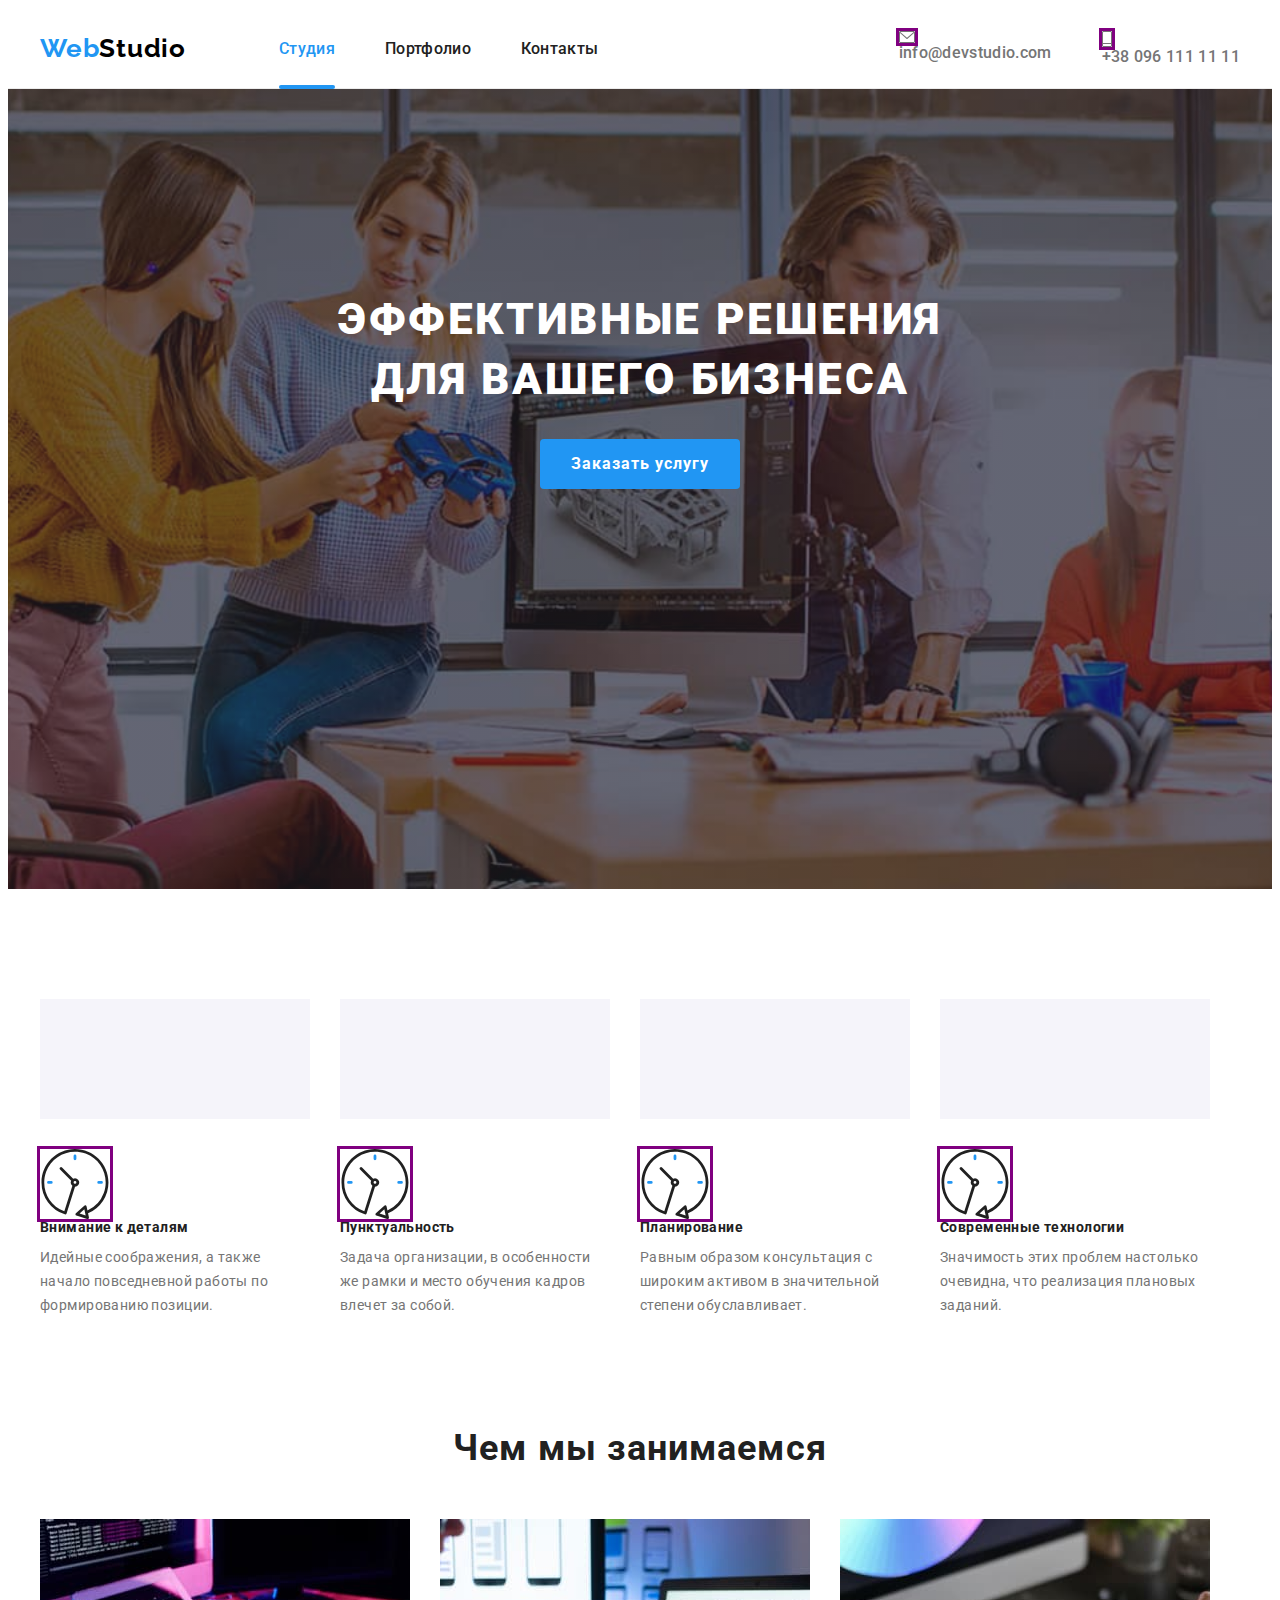
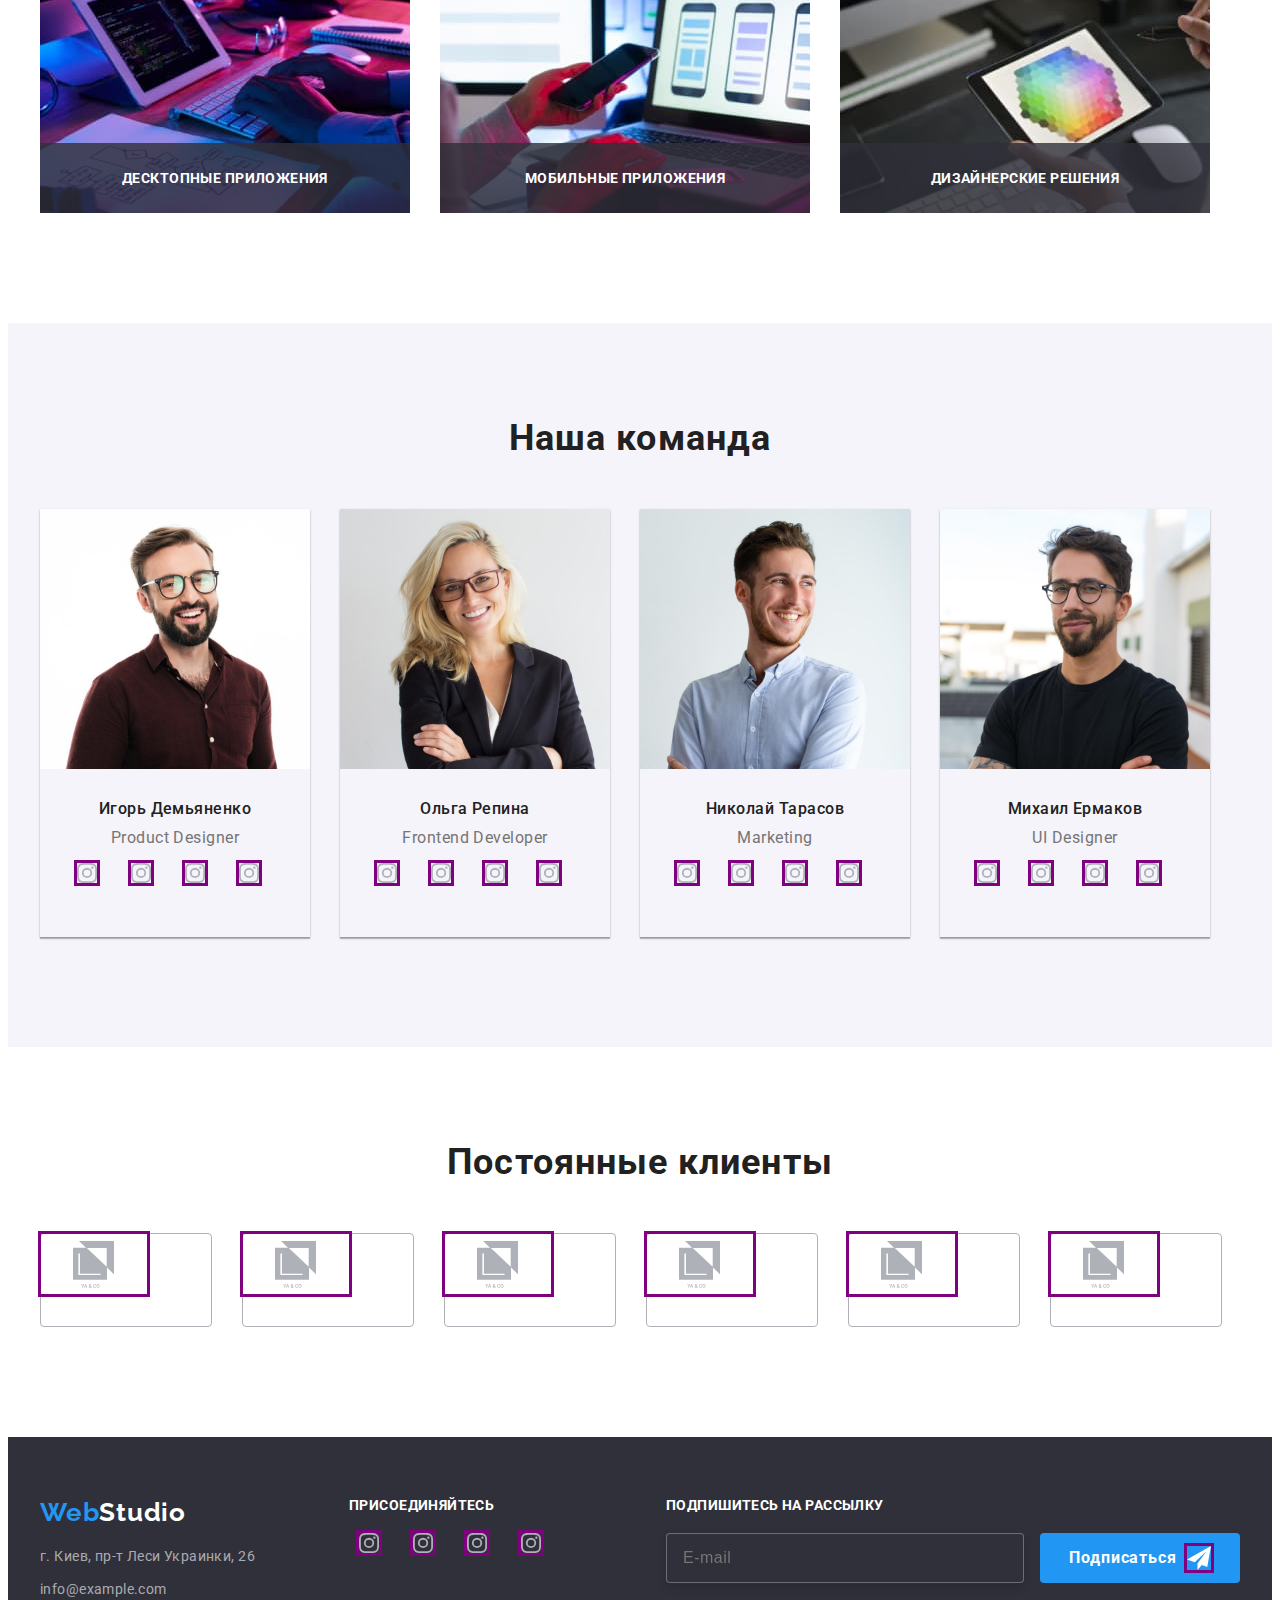
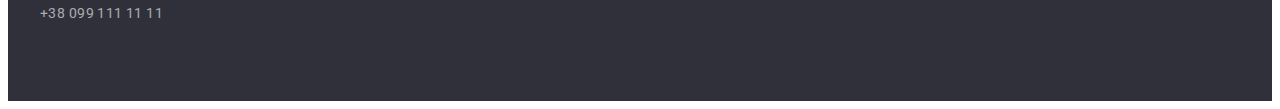
==== commit a872b187: "work under iserting SVG items" ====
--- a/index.html
+++ b/index.html
@@ -58,7 +58,7 @@
     <section class="hero">
         <div class="container">
             <h1 class="hero__headline">Эффективные решения для вашего бизнеса</h1>
-            <button type="button" class="button">Заказать услугу</button>
+            <button type="button" class="button hero__btn">Заказать услугу</button>
         </div>
     </section>
     <section class="features">
@@ -215,13 +215,46 @@
                         <p class="footer__headline">Подпишитесь на рассылку</p>
                         <div>
                             <input type="email" name="email" id="form-f__email" class="form-f__email" placeholder="E-mail">
-                            <button type="button" class="button">Подписаться</button>
+                            <button type="button" class="button footer__btn">Подписаться</button>
                     </div>
                     </form>
                 </div>
             </div>
         </div>
     </footer>
+        <div class="backdrop is-hidden">
+            <div class="modal data-modal-close">
+                <button class="close-btn" type="button"></button>
+        
+                <form class="n-user-form" action="" method="post" autocomplete="off">
+                    <p class="n-user-form__headline">Оставьте свои данные мы вам перезвоним</p>
+                    <div class="n-user-form__box">
+                        <input class="n-user-form__input effect" type="text" name="name" id="form-name" required>
+                        <label class="form__text-mark" for="form-name">Имя</label>
+                    </div>
+                    <div class="n-user-form__box">
+                        <input class="n-user-form__input effect" type="tel" name="tel" id="form-tel">
+                        <label class="form__text-mark" for="form-tel" required>Телефон</label>
+                    </div>
+                    <div class="n-user-form__box">
+                        <input class="n-user-form__input effect" type="email" name="email" id="form-email">
+                        <label class="form__text-mark" for="form-email">Почта</label>
+                    </div>
+                    <div class="n-user-form__box">
+                        <textarea class="n-user-form__input effect" name="form-comment" id="form-comment" rows="5"
+                            placeholder="Введите текст"></textarea>
+                        <label class="form__text-mark" for="form-comment">Комментарий</label>
+                    </div>
+                    <div class="m-form__license">
+                        <input class="m-form__confirm" name="check" type="checkbox" id="m-form-check">
+                        <label for="m-form-check" class="m-form__contr-props">Соглашаюсь с рассылкой и принимаю</label>
+                        <a class="contract-descr__link" href="">Условия договора</a></p>
+                    </div>
+                    <button type="submit" class="button form__btn">Отправить</button>
+                </form>
+            </div>
+        </div>
+        <script src="./js/modal.js"></script>
 </body>
 
 </html>--- a/sass/main.css
+++ b/sass/main.css
@@ -73,6 +73,156 @@
   color: var(--accent-color);
   border-color: var(--accent-color);
   outline: var(--accent-color);
+}
+
+.nav__item2:nth-child(1):before,
+.nav__item2:nth-child(2):before,
+.footer__btn::after,
+.feat__headline::before,
+.feat__headline:nth-child(1)::before,
+.feat__headline:nth-child(2)::before,
+.feat__headline:nth-child(3)::before,
+.feat__headline:nth-child(4)::before,
+.soc-box__link::before,
+.soc-box__link:nth-child(1):before,
+.soc-box__link:nth-child(2):before,
+.soc-box__link:nth-child(3):before,
+.soc-box__link:nth-child(4):before,
+.client__link::before,
+.client__link:nth-child(1)::before,
+.client__link:nth-child(2)::before,
+.client__link:nth-child(3)::before,
+.client__link:nth-child(4)::before,
+.client__link:nth-child(5)::before,
+.client__link:nth-child(6)::before,
+.form__text-mark::after,
+.form__text-mark:nth-child(1)::after,
+.form__text-mark:nth-child(2)::after,
+.form__text-mark:nth-child(3)::after,
+.close-btn::after {
+  content: "";
+  outline: purple solid 3px;
+  display: block;
+  -webkit-box-sizing: border-box;
+          box-sizing: border-box;
+  background-size: contain;
+  background-repeat: no-repeat;
+  fill: currentColor;
+}
+
+.nav__item2:nth-child(1):before {
+  background-image: url("../../images/svg/envelope.svg");
+  width: 16px;
+  height: 12px;
+  margin-right: 10px;
+}
+
+.nav__item2:nth-child(2):before {
+  background-image: url("../../images/svg/smartphone.svg");
+  width: 10px;
+  height: 16px;
+  margin-right: 10px;
+}
+
+.footer__btn::after {
+  background-image: url("../../images/svg/telegram.svg");
+  width: 24px;
+  height: 24px;
+  margin-left: 10px;
+}
+
+.feat__headline::before {
+  width: 70px;
+  height: 70px;
+}
+
+.feat__headline:nth-child(1)::before {
+  background-image: url("../../images/svg/feats/antenna.svg");
+}
+
+.feat__headline:nth-child(2)::before {
+  background-image: url("../../images/svg/feats/clock.svg");
+}
+
+.feat__headline:nth-child(3)::before {
+  background-image: url("../../images/svg/feats/diagram.svg");
+}
+
+.feat__headline:nth-child(4)::before {
+  background-image: url("../../images/svg/feats/astronaut.svg");
+}
+
+.soc-box__link::before {
+  width: 20px;
+  height: 20px;
+}
+
+.soc-box__link:nth-child(1):before {
+  background-image: url("../../images/svg/social-links/instagram.svg");
+}
+
+.soc-box__link:nth-child(2):before {
+  background-image: url("../../images/svg/social-links/twitter.svg");
+}
+
+.soc-box__link:nth-child(3):before {
+  background-image: url("../../images/svg/social-links/facebook.svg");
+}
+
+.soc-box__link:nth-child(4):before {
+  background-image: url("../../images/svg/social-links/linkedin.svg");
+}
+
+.client__link::before {
+  width: 106px;
+  height: 60px;
+}
+
+.client__link:nth-child(1)::before {
+  background-image: url("../../images/svg/clients/Logoclient-1.svg");
+}
+
+.client__link:nth-child(2)::before {
+  background-image: url("../../images/svg/clients/Logoclient-2.svg");
+}
+
+.client__link:nth-child(3)::before {
+  background-image: url("../../images/svg/clients/Logoclient-3.svg");
+}
+
+.client__link:nth-child(4)::before {
+  background-image: url("../../images/svg/clients/Logoclient-4.svg");
+}
+
+.client__link:nth-child(5)::before {
+  background-image: url("../../images/svg/clients/Logoclient-5.svg");
+}
+
+.client__link:nth-child(6)::before {
+  background-image: url("../../images/svg/clients/Logoclient-6.svg");
+}
+
+.form__text-mark::after {
+  width: 18px;
+  height: 18px;
+}
+
+.form__text-mark:nth-child(1)::after {
+  background-image: url("../../images/svg/modal/person.svg");
+}
+
+.form__text-mark:nth-child(2)::after {
+  background-image: url("../../images/svg/modal/phone.svg");
+}
+
+.form__text-mark:nth-child(3)::after {
+  background-image: url("../../images/svg/modal/mail.svg");
+}
+
+.close-btn {
+  background-image: url("../../images/svg/modal/close.svg");
+  width: 18px;
+  height: 18px;
 }
 
 .header {
@@ -199,6 +349,38 @@
 
 .button:focus {
   outline: 1px solid var(--accent-color);
+}
+
+.close-btn {
+  border-radius: 50%;
+  background-color: transparent;
+  border: 1px solid rgba(0, 0, 0, 0.1);
+  -webkit-box-sizing: border-box;
+          box-sizing: border-box;
+  color: #000;
+  width: 30px;
+  height: 30px;
+  display: -webkit-box;
+  display: -ms-flexbox;
+  display: flex;
+  -webkit-box-align: center;
+      -ms-flex-align: center;
+          align-items: center;
+  -ms-flex-line-pack: center;
+      align-content: center;
+  position: absolute;
+  top: 8px;
+  right: 8px;
+}
+
+.close-btn {
+  fill: currentColor;
+}
+
+.close-btn:hover,
+.close-btn:focus {
+  color: var(--accent-color);
+  outline: var(--accent-color);
 }
 
 .footer {
@@ -302,18 +484,153 @@
           justify-content: center;
 }
 
-.form__join .button::after {
-  content: url("../../images/svg/telegram.svg");
-  background-image: url("../../images/svg/telegram.svg");
+.modal {
+  width: 528px;
+  min-height: 600px;
+  background-color: #fff;
+  border-radius: 4px;
+  position: relative;
+  -webkit-transform: scale(1);
+          transform: scale(1);
+  -webkit-transition: -webkit-transform 250ms cubic-bezier(0.4, 0, 0.2, 1);
+  transition: -webkit-transform 250ms cubic-bezier(0.4, 0, 0.2, 1);
+  transition: transform 250ms cubic-bezier(0.4, 0, 0.2, 1);
+  transition: transform 250ms cubic-bezier(0.4, 0, 0.2, 1), -webkit-transform 250ms cubic-bezier(0.4, 0, 0.2, 1);
+}
+
+.n-user-form__headline {
+  font-size: 20px;
+  line-height: 1.15;
+  letter-spacing: 0.03em;
+  color: var(--primary-text-color);
+  font-weight: 700;
+  text-align: center;
+  margin-bottom: 30px;
+}
+
+.n-user-form {
+  display: block;
+  padding: 40px;
+}
+
+.n-user-form__box {
+  position: relative;
+  margin-bottom: 28px;
+}
+
+.n-user-form__input {
+  color: var(--primary-text-color);
+  padding-left: 42px;
+  width: 100%;
+  height: 40px;
+  border: 1px solid rgba(33, 33, 33, 0.2);
+  -webkit-box-sizing: border-box;
+          box-sizing: border-box;
+  border-radius: 4px;
+}
+
+#form-comment {
+  min-height: 120px;
+  padding: 12px 16px;
+  resize: none;
+}
+
+.form__text-mark {
+  font-size: 12px;
+  line-height: 1.16667;
+  letter-spacing: 0.01em;
+  color: var(--secondary-text-color);
+  font-weight: 400;
+  position: absolute;
+  left: 0px;
+  top: -18px;
+}
+
+.m-form__license {
+  display: -webkit-box;
+  display: -ms-flexbox;
+  display: flex;
+  -webkit-box-align: center;
+      -ms-flex-align: center;
+          align-items: center;
+}
+
+.contract-descr__link {
+  font-size: 14px;
+  line-height: 1.71429;
+  letter-spacing: 0.03em;
+  color: var(--accent-color);
+  font-weight: 400;
+  text-decoration: none;
+  -webkit-text-decoration-line: underline;
+          text-decoration-line: underline;
+}
+
+.m-form__confirm {
+  -moz-appearance: none;
+       appearance: none;
+  -webkit-appearance: none;
+  position: absolute;
+}
+
+.m-form__contr-props {
+  font-size: 14px;
+  line-height: 1.71429;
+  letter-spacing: 0.03em;
+  color: --secondary-text-color;
+  font-weight: 400;
+  margin-bottom: 30px;
+}
+
+.m-form__contr-props::before {
+  content: "";
+  width: 16px;
+  height: 15px;
+  display: inline-block;
+  background-image: url(../../images/svg/form-unchecked-box.svg);
+  border: #212121 solid 2px;
+  border-radius: 2px;
+  background-origin: border-box;
+  margin-right: 8px;
+}
+
+.m-form__confirm:checked + .m-form__contr-props::before {
+  content: "";
+  background-image: url("../../images/svg/form-checked-box.svg");
+  background-color: var(--accent-color);
   background-size: contain;
   background-repeat: no-repeat;
-  -webkit-box-sizing: border-box;
-          box-sizing: border-box;
-  fill: currentColor;
-  outline: cyan solid 2px;
-  width: 24px;
-  height: 24px;
-  margin-left: 10px;
+  border: none;
+}
+
+.backdrop {
+  position: fixed;
+  width: 100vw;
+  height: 100vh;
+  background-color: rgba(0, 0, 0, 0.2);
+  top: 0;
+  display: -webkit-box;
+  display: -ms-flexbox;
+  display: flex;
+  -webkit-box-align: center;
+      -ms-flex-align: center;
+          align-items: center;
+  -webkit-box-pack: center;
+      -ms-flex-pack: center;
+          justify-content: center;
+  -webkit-transition: opacity 250ms cubic-bezier(0.4, 0, 0.2, 1), visibility 250ms cubic-bezier(0.4, 0, 0.2, 1);
+  transition: opacity 250ms cubic-bezier(0.4, 0, 0.2, 1), visibility 250ms cubic-bezier(0.4, 0, 0.2, 1);
+}
+
+.backdrop.is-hidden {
+  opacity: 0;
+  visibility: hidden;
+  pointer-events: none;
+}
+
+.backdrop.is-hidden .modal {
+  -webkit-transform: scale(2);
+          transform: scale(2);
 }
 
 .hero {
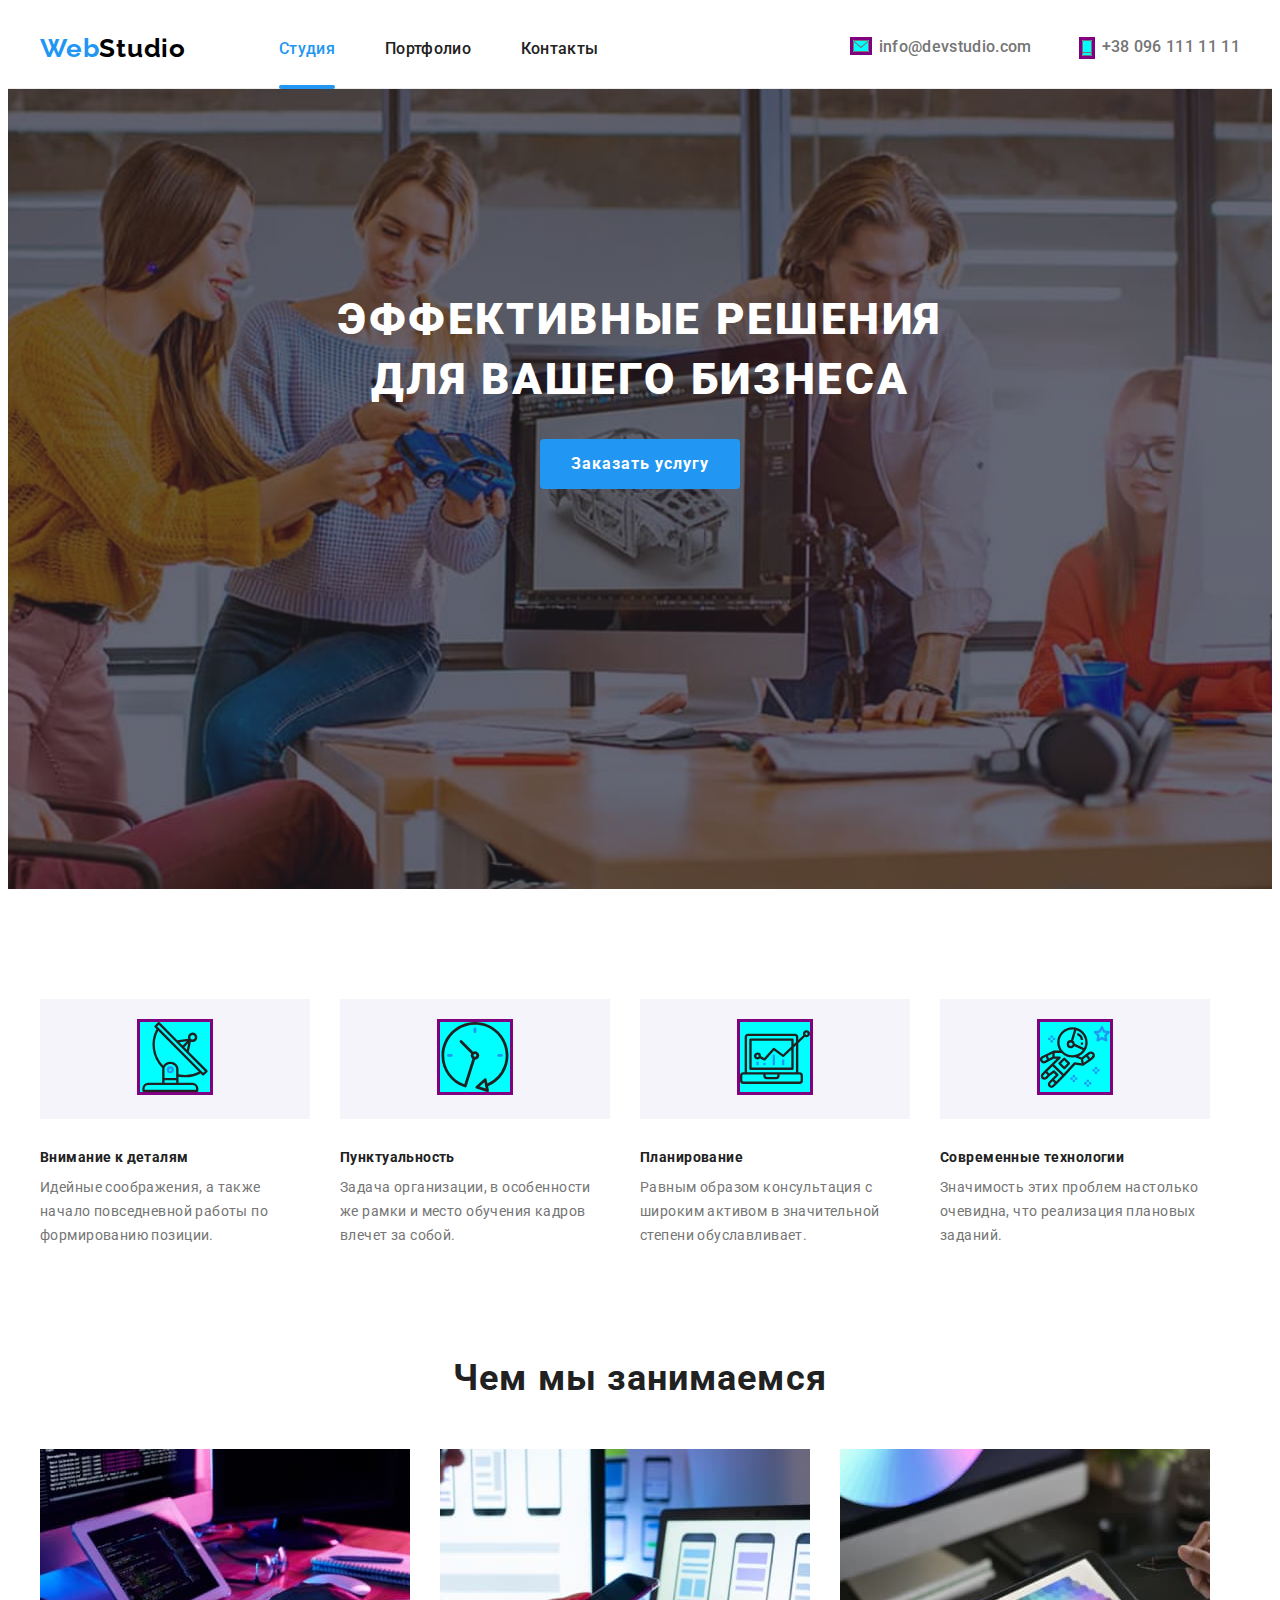
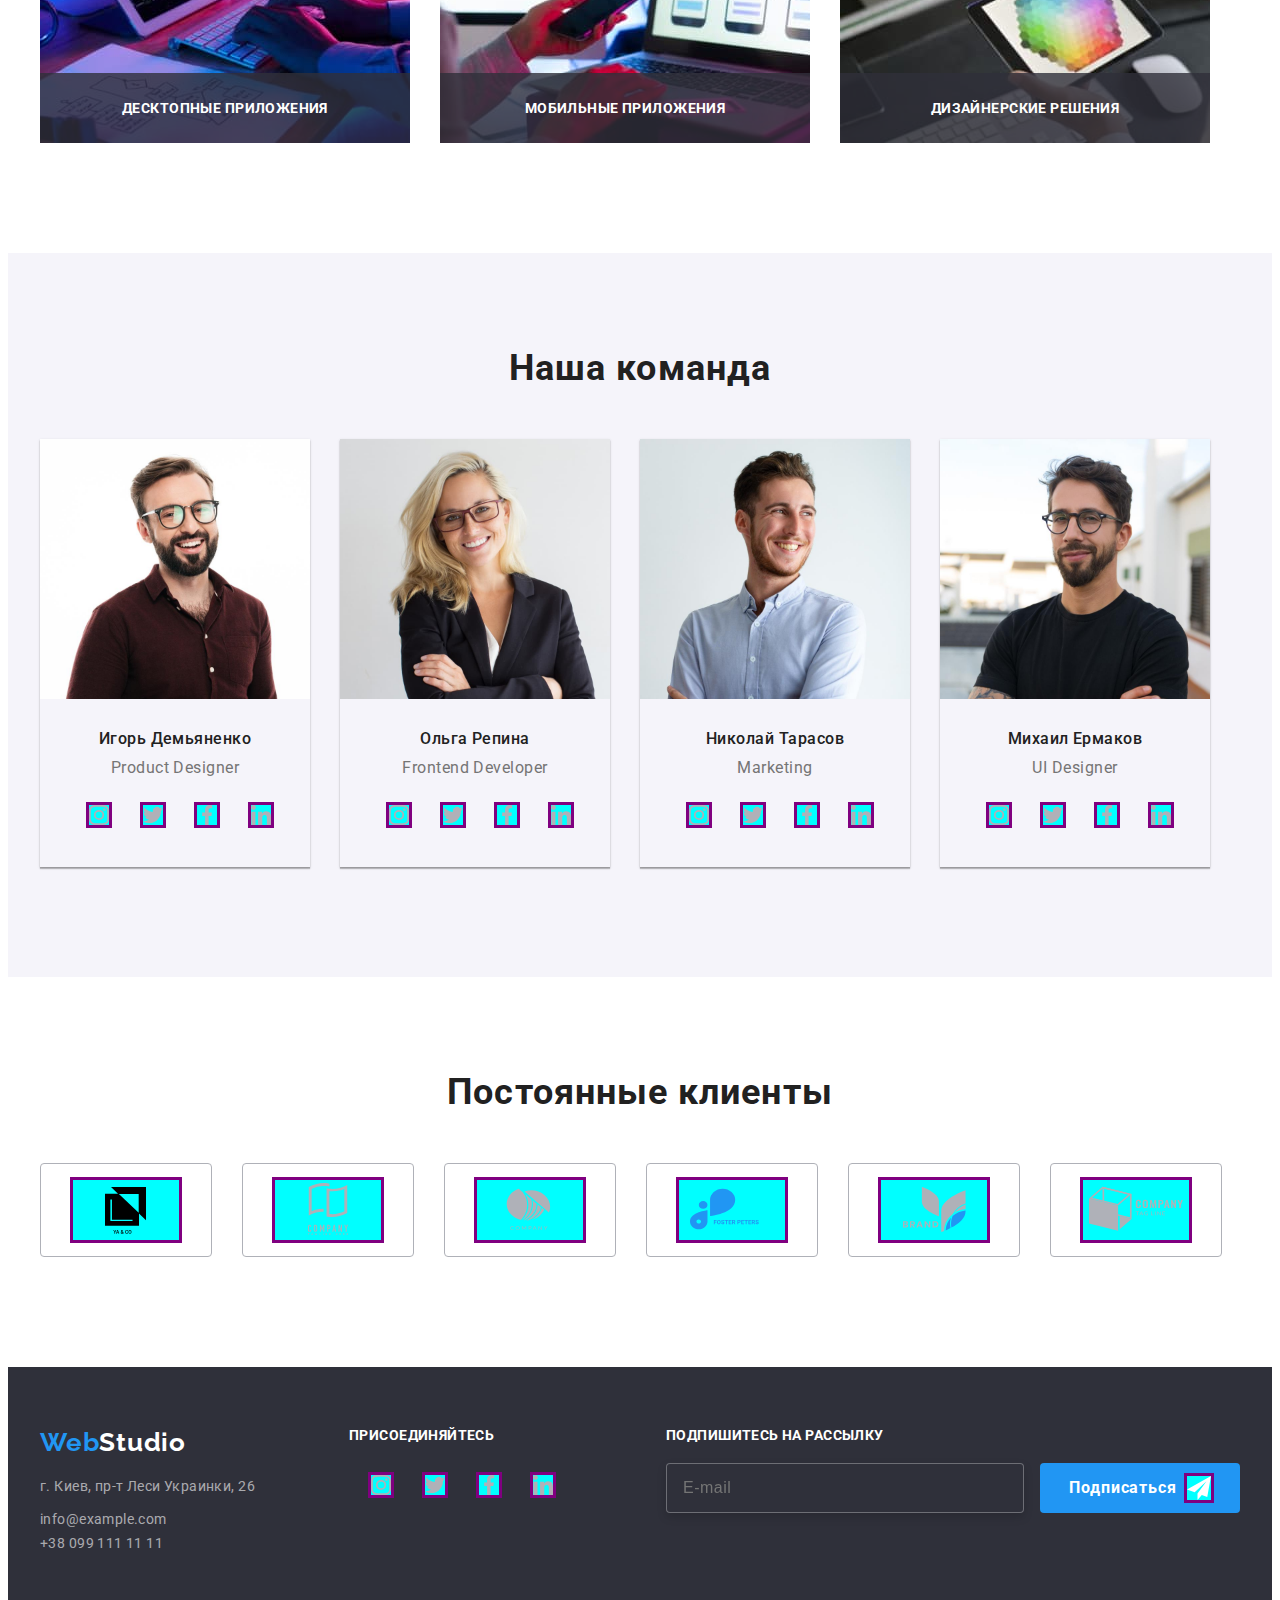
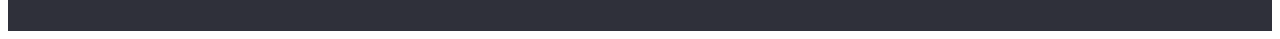
==== commit 74fe063e: "look for method to render bgi" ====
--- a/index.html
+++ b/index.html
@@ -123,10 +123,10 @@
                         <p class="members__name">Игорь Демьяненко</p>
                         <p class="members__position">Product Designer</p>
                         <ul class="soc-box">
-                            <li><a href="" class="soc-box__link"></a></li>
-                            <li><a href="" class="soc-box__link"></a></li>
-                            <li><a href="" class="soc-box__link"></a></li>
-                            <li><a href="" class="soc-box__link"></a></li>
+                            <li class="soc-box_item"><a href="" class="soc-box__link"></a></li>
+                            <li class="soc-box_item"><a href="" class="soc-box__link"></a></li>
+                            <li class="soc-box_item"><a href="" class="soc-box__link"></a></li>
+                            <li class="soc-box_item"><a href="" class="soc-box__link"></a></li>
                         </ul>
                     </div>
                 </li>
@@ -135,10 +135,10 @@
                         <p class="members__name">Ольга Репина</p>
                         <p class="members__position">Frontend Developer</p>
                         <ul class="soc-box">
-                            <li><a href="" class="soc-box__link"></a></li>
-                            <li><a href="" class="soc-box__link"></a></li>
-                            <li><a href="" class="soc-box__link"></a></li>
-                            <li><a href="" class="soc-box__link"></a></li>
+                            <li class="soc-box_item"><a href="" class="soc-box__link"></a></li>
+                            <li class="soc-box_item"><a href="" class="soc-box__link"></a></li>
+                            <li class="soc-box_item"><a href="" class="soc-box__link"></a></li>
+                            <li class="soc-box_item"><a href="" class="soc-box__link"></a></li>
                         </ul>
                     </div>
                 </li>
@@ -147,10 +147,10 @@
                         <p class="members__name">Николай Тарасов</p>
                         <p class="members__position">Marketing</p>
                         <ul class="soc-box">
-                            <li><a href="" class="soc-box__link"></a></li>
-                            <li><a href="" class="soc-box__link"></a></li>
-                            <li><a href="" class="soc-box__link"></a></li>
-                            <li><a href="" class="soc-box__link"></a></li>
+                            <li class="soc-box_item"><a href="" class="soc-box__link"></a></li>
+                            <li class="soc-box_item"><a href="" class="soc-box__link"></a></li>
+                            <li class="soc-box_item"><a href="" class="soc-box__link"></a></li>
+                            <li class="soc-box_item"><a href="" class="soc-box__link"></a></li>
                         </ul>
                     </div>
                 </li>
@@ -159,10 +159,10 @@
                         <p class="members__name">Михаил Ермаков</p>
                         <p class="members__position">UI Designer</p>
                         <ul class="soc-box">
-                            <li><a href="" class="soc-box__link"></a></li>
-                            <li><a href="" class="soc-box__link"></a></li>
-                            <li><a href="" class="soc-box__link"></a></li>
-                            <li><a href="" class="soc-box__link"></a></li>
+                            <li class="soc-box_item"><a href="" class="soc-box__link"></a></li>
+                            <li class="soc-box_item"><a href="" class="soc-box__link"></a></li>
+                            <li class="soc-box_item"><a href="" class="soc-box__link"></a></li>
+                            <li class="soc-box_item"><a href="" class="soc-box__link"></a></li>
                         </ul>
                     </div>
                 </li>
@@ -204,10 +204,10 @@
                 <div class="footer__second-box">
                     <p class="footer__headline">Присоединяйтесь</p>
                     <ul class="soc-box">
-                        <li><a href="" class="soc-box__link"></a></li>
-                        <li><a href="" class="soc-box__link"></a></li>
-                        <li><a href="" class="soc-box__link"></a></li>
-                        <li><a href="" class="soc-box__link"></a></li>
+                        <li class="soc-box_item"><a href="" class="soc-box__link"></a></li>
+                        <li class="soc-box_item"><a href="" class="soc-box__link"></a></li>
+                        <li class="soc-box_item"><a href="" class="soc-box__link"></a></li>
+                        <li class="soc-box_item"><a href="" class="soc-box__link"></a></li>
                     </ul>
                 </div>
                 <div class="footer__third-box"></div>
@@ -247,7 +247,7 @@
                     </div>
                     <div class="m-form__license">
                         <input class="m-form__confirm" name="check" type="checkbox" id="m-form-check">
-                        <label for="m-form-check" class="m-form__contr-props">Соглашаюсь с рассылкой и принимаю</label>
+                        <label for="m-form-check" class="m-form__contr-props">Соглашаюсь с рассылкой и принимаю </label>
                         <a class="contract-descr__link" href="">Условия договора</a></p>
                     </div>
                     <button type="submit" class="button form__btn">Отправить</button>
--- a/sass/main.css
+++ b/sass/main.css
@@ -73,156 +73,6 @@
   color: var(--accent-color);
   border-color: var(--accent-color);
   outline: var(--accent-color);
-}
-
-.nav__item2:nth-child(1):before,
-.nav__item2:nth-child(2):before,
-.footer__btn::after,
-.feat__headline::before,
-.feat__headline:nth-child(1)::before,
-.feat__headline:nth-child(2)::before,
-.feat__headline:nth-child(3)::before,
-.feat__headline:nth-child(4)::before,
-.soc-box__link::before,
-.soc-box__link:nth-child(1):before,
-.soc-box__link:nth-child(2):before,
-.soc-box__link:nth-child(3):before,
-.soc-box__link:nth-child(4):before,
-.client__link::before,
-.client__link:nth-child(1)::before,
-.client__link:nth-child(2)::before,
-.client__link:nth-child(3)::before,
-.client__link:nth-child(4)::before,
-.client__link:nth-child(5)::before,
-.client__link:nth-child(6)::before,
-.form__text-mark::after,
-.form__text-mark:nth-child(1)::after,
-.form__text-mark:nth-child(2)::after,
-.form__text-mark:nth-child(3)::after,
-.close-btn::after {
-  content: "";
-  outline: purple solid 3px;
-  display: block;
-  -webkit-box-sizing: border-box;
-          box-sizing: border-box;
-  background-size: contain;
-  background-repeat: no-repeat;
-  fill: currentColor;
-}
-
-.nav__item2:nth-child(1):before {
-  background-image: url("../../images/svg/envelope.svg");
-  width: 16px;
-  height: 12px;
-  margin-right: 10px;
-}
-
-.nav__item2:nth-child(2):before {
-  background-image: url("../../images/svg/smartphone.svg");
-  width: 10px;
-  height: 16px;
-  margin-right: 10px;
-}
-
-.footer__btn::after {
-  background-image: url("../../images/svg/telegram.svg");
-  width: 24px;
-  height: 24px;
-  margin-left: 10px;
-}
-
-.feat__headline::before {
-  width: 70px;
-  height: 70px;
-}
-
-.feat__headline:nth-child(1)::before {
-  background-image: url("../../images/svg/feats/antenna.svg");
-}
-
-.feat__headline:nth-child(2)::before {
-  background-image: url("../../images/svg/feats/clock.svg");
-}
-
-.feat__headline:nth-child(3)::before {
-  background-image: url("../../images/svg/feats/diagram.svg");
-}
-
-.feat__headline:nth-child(4)::before {
-  background-image: url("../../images/svg/feats/astronaut.svg");
-}
-
-.soc-box__link::before {
-  width: 20px;
-  height: 20px;
-}
-
-.soc-box__link:nth-child(1):before {
-  background-image: url("../../images/svg/social-links/instagram.svg");
-}
-
-.soc-box__link:nth-child(2):before {
-  background-image: url("../../images/svg/social-links/twitter.svg");
-}
-
-.soc-box__link:nth-child(3):before {
-  background-image: url("../../images/svg/social-links/facebook.svg");
-}
-
-.soc-box__link:nth-child(4):before {
-  background-image: url("../../images/svg/social-links/linkedin.svg");
-}
-
-.client__link::before {
-  width: 106px;
-  height: 60px;
-}
-
-.client__link:nth-child(1)::before {
-  background-image: url("../../images/svg/clients/Logoclient-1.svg");
-}
-
-.client__link:nth-child(2)::before {
-  background-image: url("../../images/svg/clients/Logoclient-2.svg");
-}
-
-.client__link:nth-child(3)::before {
-  background-image: url("../../images/svg/clients/Logoclient-3.svg");
-}
-
-.client__link:nth-child(4)::before {
-  background-image: url("../../images/svg/clients/Logoclient-4.svg");
-}
-
-.client__link:nth-child(5)::before {
-  background-image: url("../../images/svg/clients/Logoclient-5.svg");
-}
-
-.client__link:nth-child(6)::before {
-  background-image: url("../../images/svg/clients/Logoclient-6.svg");
-}
-
-.form__text-mark::after {
-  width: 18px;
-  height: 18px;
-}
-
-.form__text-mark:nth-child(1)::after {
-  background-image: url("../../images/svg/modal/person.svg");
-}
-
-.form__text-mark:nth-child(2)::after {
-  background-image: url("../../images/svg/modal/phone.svg");
-}
-
-.form__text-mark:nth-child(3)::after {
-  background-image: url("../../images/svg/modal/mail.svg");
-}
-
-.close-btn {
-  background-image: url("../../images/svg/modal/close.svg");
-  width: 18px;
-  height: 18px;
 }
 
 .header {
@@ -550,9 +400,6 @@
   display: -webkit-box;
   display: -ms-flexbox;
   display: flex;
-  -webkit-box-align: center;
-      -ms-flex-align: center;
-          align-items: center;
 }
 
 .contract-descr__link {
@@ -564,6 +411,7 @@
   text-decoration: none;
   -webkit-text-decoration-line: underline;
           text-decoration-line: underline;
+  margin-left: 7px;
 }
 
 .m-form__confirm {
@@ -601,6 +449,11 @@
   background-size: contain;
   background-repeat: no-repeat;
   border: none;
+}
+
+.form__btn {
+  display: block;
+  margin: auto;
 }
 
 .backdrop {
@@ -977,4 +830,223 @@
   color: var(--secondary-text-color);
   font-weight: 400;
 }
+
+.nav__item2:nth-child(1),
+.nav__item2:nth-child(2),
+.footer__btn,
+.feat__box-item:nth-child(1) > .feat__headline,
+.feat__box-item:nth-child(2) > .feat__headline,
+.feat__box-item:nth-child(3) > .feat__headline,
+.feat__box-item:nth-child(4) > .feat__headline,
+.soc-box_item:nth-child(1) > .soc-box__link,
+.soc-box_item:nth-child(2) > .soc-box__link,
+.soc-box_item:nth-child(3) > .soc-box__link,
+.soc-box_item:nth-child(4) > .soc-box__link,
+.clients__item:nth-child(1) > .client__link,
+.clients__item:nth-child(2) > .client__link,
+.clients__item:nth-child(3) > .client__link,
+.clients__item:nth-child(4) > .client__link,
+.clients__item:nth-child(5) > .client__link,
+.clients__item:nth-child(6) > .client__link,
+.n-user-form__box:nth-child(1) > .form__text-mark,
+.n-user-form__box:nth-child(2) > .form__text-mark,
+.n-user-form__box:nth-child(3) > .form__text-mark,
+.close-btn {
+  display: -webkit-box;
+  display: -ms-flexbox;
+  display: flex;
+  position: relative;
+}
+
+.n-user-form__box:nth-child(1) > .form__text-mark,
+.n-user-form__box:nth-child(2) > .form__text-mark,
+.n-user-form__box:nth-child(3) > .form__text-mark {
+  top: -58px;
+}
+
+.close-btn {
+  left: 502px;
+  top: 8px;
+}
+
+.nav__item2:nth-child(1):before,
+.nav__item2:nth-child(2):before,
+.footer__btn:after,
+.feat__box-item:nth-child(1) > .feat__headline::before,
+.feat__box-item:nth-child(2) > .feat__headline::before,
+.feat__box-item:nth-child(3) > .feat__headline::before,
+.feat__box-item:nth-child(4) > .feat__headline::before,
+.soc-box_item:nth-child(1) > .soc-box__link:before,
+.soc-box_item:nth-child(2) > .soc-box__link:before,
+.soc-box_item:nth-child(3) > .soc-box__link:before,
+.soc-box_item:nth-child(4) > .soc-box__link:before,
+.clients__item:nth-child(1) > .client__link::before,
+.clients__item:nth-child(2) > .client__link::before,
+.clients__item:nth-child(3) > .client__link::before,
+.clients__item:nth-child(4) > .client__link::before,
+.clients__item:nth-child(5) > .client__link::before,
+.clients__item:nth-child(6) > .client__link::before,
+.m-form__license:nth-child(1) > .form__text-mark::after,
+.m-form__license:nth-child(2) > .form__text-mark::after,
+.m-form__license:nth-child(3) > .form__text-mark::after,
+.close-btn::after {
+  content: "";
+  outline: purple solid 3px;
+  background-color: cyan;
+  display: block;
+  background-origin: border-box;
+  background-size: contain;
+  background-repeat: no-repeat;
+  fill: currentColor;
+}
+
+.feat__box-item:nth-child(1) > .feat__headline::before,
+.feat__box-item:nth-child(2) > .feat__headline::before,
+.feat__box-item:nth-child(3) > .feat__headline::before,
+.feat__box-item:nth-child(4) > .feat__headline::before {
+  position: absolute;
+  top: -127px;
+  left: 100px;
+}
+
+.soc-box_item:nth-child(1) > .soc-box__link:before,
+.soc-box_item:nth-child(2) > .soc-box__link:before,
+.soc-box_item:nth-child(3) > .soc-box__link:before,
+.soc-box_item:nth-child(4) > .soc-box__link:before {
+  position: absolute;
+  top: 12px;
+  left: 12px;
+}
+
+.clients__item:nth-child(1) > .client__link::before,
+.clients__item:nth-child(2) > .client__link::before,
+.clients__item:nth-child(3) > .client__link::before,
+.clients__item:nth-child(4) > .client__link::before,
+.clients__item:nth-child(5) > .client__link::before,
+.clients__item:nth-child(6) > .client__link::before {
+  position: absolute;
+  top: 16px;
+  left: 32px;
+}
+
+.m-form__license:nth-child(1) > .form__text-mark::after,
+.m-form__license:nth-child(2) > .form__text-mark::after,
+.m-form__license:nth-child(3) > .form__text-mark::after {
+  position: absolute;
+}
+
+.nav__item2:nth-child(1):before {
+  background-image: url("../../images/svg/envelope.svg");
+  width: 16px;
+  height: 12px;
+  margin-right: 10px;
+}
+
+.nav__item2:nth-child(2):before {
+  background-image: url("../../images/svg/smartphone.svg");
+  width: 10px;
+  height: 16px;
+  margin-right: 10px;
+}
+
+.footer__btn::after {
+  background-image: url("../../images/svg/telegram.svg");
+  width: 24px;
+  height: 24px;
+  margin-left: 10px;
+}
+
+.feat__headline::before {
+  width: 70px;
+  height: 70px;
+}
+
+.feat__box-item:nth-child(1) > .feat__headline::before {
+  background-image: url("../../images/svg/feats/antenna.svg");
+}
+
+.feat__box-item:nth-child(2) > .feat__headline::before {
+  background-image: url("../../images/svg/feats/clock.svg");
+}
+
+.feat__box-item:nth-child(3) > .feat__headline::before {
+  background-image: url("../../images/svg/feats/diagram.svg");
+}
+
+.feat__box-item:nth-child(4) > .feat__headline::before {
+  background-image: url("../../images/svg/feats/astronaut.svg");
+}
+
+.soc-box__link::before {
+  width: 20px;
+  height: 20px;
+}
+
+.soc-box_item:nth-child(1) > .soc-box__link:before {
+  background-image: url("../../images/svg/social-links/instagram.svg");
+}
+
+.soc-box_item:nth-child(2) > .soc-box__link:before {
+  background-image: url("../../images/svg/social-links/twitter.svg");
+}
+
+.soc-box_item:nth-child(3) > .soc-box__link:before {
+  background-image: url("../../images/svg/social-links/facebook.svg");
+}
+
+.soc-box_item:nth-child(4) > .soc-box__link:before {
+  background-image: url("../../images/svg/social-links/linkedin.svg");
+}
+
+.client__link::before {
+  width: 106px;
+  height: 60px;
+}
+
+.clients__item:nth-child(1) > .client__link::before {
+  background-image: url("../../images/svg/clients/Logoclient-1.svg");
+}
+
+.clients__item:nth-child(2) > .client__link::before {
+  background-image: url("../../images/svg/clients/Logoclient-2.svg");
+}
+
+.clients__item:nth-child(3) > .client__link::before {
+  background-image: url("../../images/svg/clients/Logoclient-3.svg");
+}
+
+.clients__item:nth-child(4) > .client__link::before {
+  background-image: url("../../images/svg/clients/Logoclient-4.svg");
+}
+
+.clients__item:nth-child(5) > .client__link::before {
+  background-image: url("../../images/svg/clients/Logoclient-5.svg");
+}
+
+.clients__item:nth-child(6) > .client__link::before {
+  background-image: url("../../images/svg/clients/Logoclient-6.svg");
+}
+
+.form__text-mark::after {
+  width: 18px;
+  height: 18px;
+}
+
+.m-form__license:nth-child(1) > .form__text-mark::after {
+  background-image: url("../../images/svg/modal/person.svg");
+}
+
+.m-form__license:nth-child(2) > .form__text-mark::after {
+  background-image: url("../../images/svg/modal/phone.svg");
+}
+
+.m-form__license:nth-child(3) > .form__text-mark::after {
+  background-image: url("../../images/svg/modal/mail.svg");
+}
+
+.close-btn {
+  background-image: url("../../images/svg/modal/close.svg");
+  width: 18px;
+  height: 18px;
+}
 /*# sourceMappingURL=main.css.map */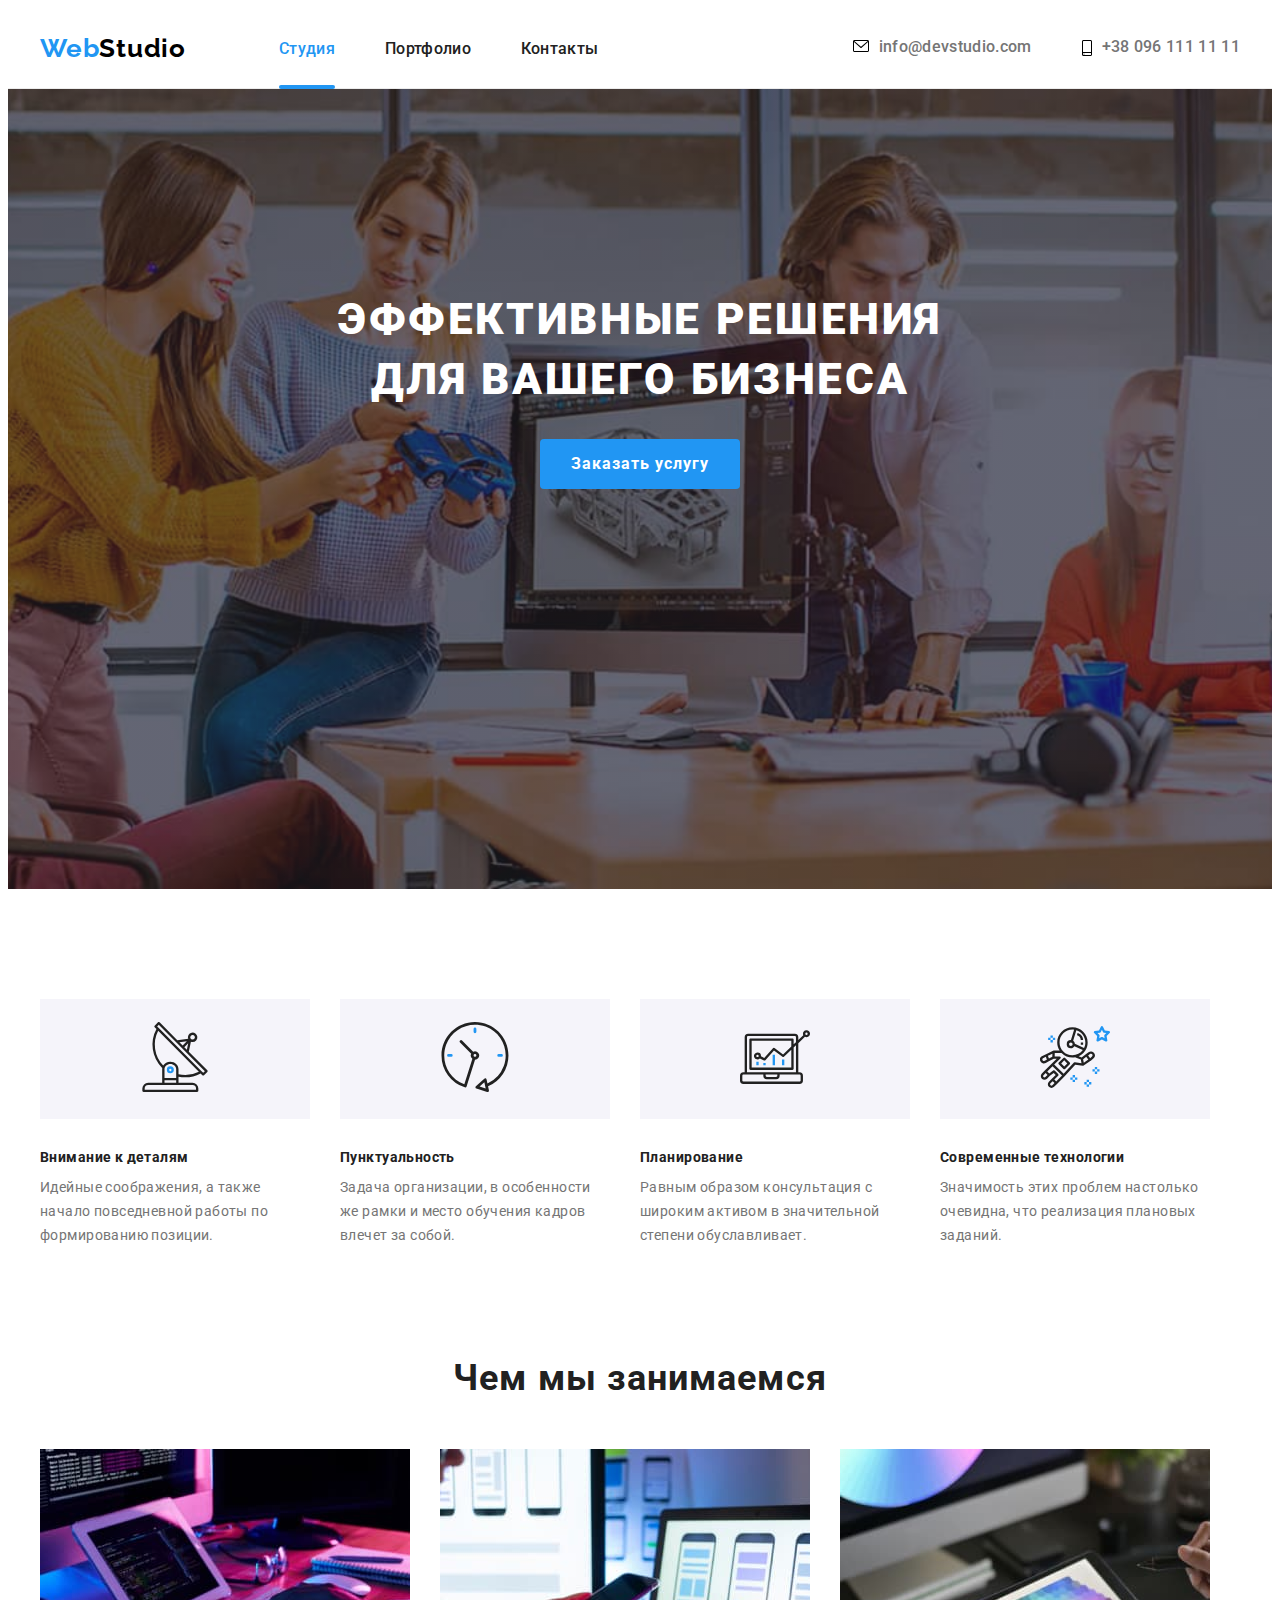
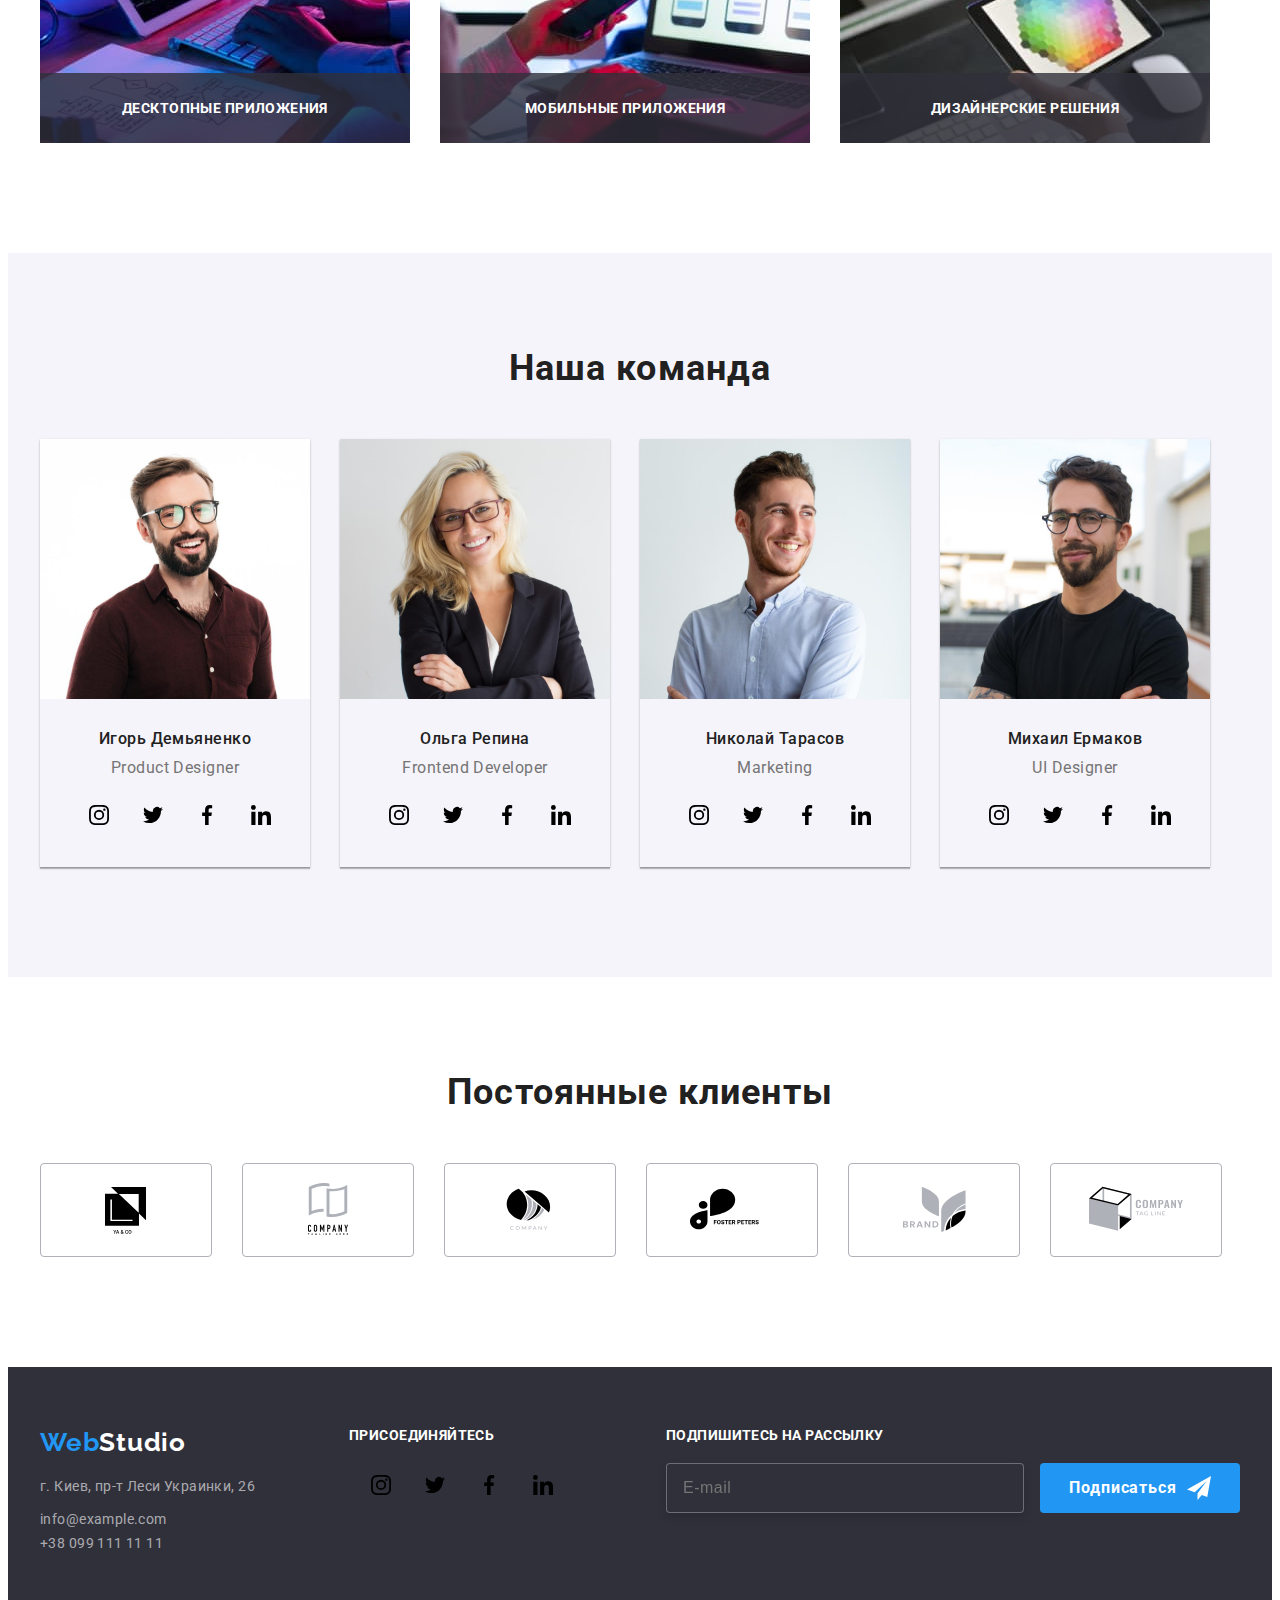
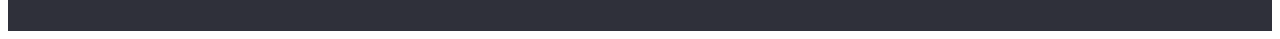
==== commit 3c952be1: "svg inserted" ====
--- a/index.html
+++ b/index.html
@@ -123,10 +123,10 @@
                         <p class="members__name">Игорь Демьяненко</p>
                         <p class="members__position">Product Designer</p>
                         <ul class="soc-box">
-                            <li class="soc-box_item"><a href="" class="soc-box__link"></a></li>
-                            <li class="soc-box_item"><a href="" class="soc-box__link"></a></li>
-                            <li class="soc-box_item"><a href="" class="soc-box__link"></a></li>
-                            <li class="soc-box_item"><a href="" class="soc-box__link"></a></li>
+                            <li class="soc-box_item"><a href="https://www.instagram.com/" class="soc-box__link"></a></li>
+                            <li class="soc-box_item"><a href="https://twitter.com/" class="soc-box__link"></a></li>
+                            <li class="soc-box_item"><a href="https://facebook.com/" class="soc-box__link"></a></li>
+                            <li class="soc-box_item"><a href="https://www.linkedin.com/" class="soc-box__link"></a></li>
                         </ul>
                     </div>
                 </li>
@@ -204,10 +204,10 @@
                 <div class="footer__second-box">
                     <p class="footer__headline">Присоединяйтесь</p>
                     <ul class="soc-box">
-                        <li class="soc-box_item"><a href="" class="soc-box__link"></a></li>
-                        <li class="soc-box_item"><a href="" class="soc-box__link"></a></li>
-                        <li class="soc-box_item"><a href="" class="soc-box__link"></a></li>
-                        <li class="soc-box_item"><a href="" class="soc-box__link"></a></li>
+                            <li class="soc-box_item"><a href="https://www.instagram.com/" class="soc-box__link"></a></li>
+                            <li class="soc-box_item"><a href="https://twitter.com/" class="soc-box__link"></a></li>
+                            <li class="soc-box_item"><a href="https://facebook.com/" class="soc-box__link"></a></li>
+                            <li class="soc-box_item"><a href="https://www.linkedin.com/" class="soc-box__link"></a></li>
                     </ul>
                 </div>
                 <div class="footer__third-box"></div>
--- a/sass/main.css
+++ b/sass/main.css
@@ -150,6 +150,9 @@
   letter-spacing: 0.02em;
   color: var(--secondary-text-color);
   font-weight: 500;
+  display: -webkit-inline-box;
+  display: -ms-inline-flexbox;
+  display: inline-flex;
 }
 
 .nav__contact:first-child::before {
@@ -869,8 +872,8 @@
   top: 8px;
 }
 
-.nav__item2:nth-child(1):before,
-.nav__item2:nth-child(2):before,
+.nav__item2:nth-child(1) .nav__contact:before,
+.nav__item2:nth-child(2) .nav__contact:before,
 .footer__btn:after,
 .feat__box-item:nth-child(1) > .feat__headline::before,
 .feat__box-item:nth-child(2) > .feat__headline::before,
@@ -891,8 +894,6 @@
 .m-form__license:nth-child(3) > .form__text-mark::after,
 .close-btn::after {
   content: "";
-  outline: purple solid 3px;
-  background-color: cyan;
   display: block;
   background-origin: border-box;
   background-size: contain;
@@ -924,6 +925,7 @@
 .clients__item:nth-child(4) > .client__link::before,
 .clients__item:nth-child(5) > .client__link::before,
 .clients__item:nth-child(6) > .client__link::before {
+  color: var(--icon-color);
   position: absolute;
   top: 16px;
   left: 32px;
@@ -935,22 +937,28 @@
   position: absolute;
 }
 
-.nav__item2:nth-child(1):before {
-  background-image: url("../../images/svg/envelope.svg");
+.nav__contact::hover .nav__item2,
+.nav__contact:focus .nav__item2 {
+  color: var(--accent-color);
+  fill: var(--accent-color);
+}
+
+.nav__item2:nth-child(1) .nav__contact:before {
+  background-image: url("../images/svg/envelope.svg");
   width: 16px;
   height: 12px;
   margin-right: 10px;
 }
 
-.nav__item2:nth-child(2):before {
-  background-image: url("../../images/svg/smartphone.svg");
+.nav__item2:nth-child(2) .nav__contact:before {
+  background-image: url("../images/svg/smartphone.svg");
   width: 10px;
   height: 16px;
   margin-right: 10px;
 }
 
 .footer__btn::after {
-  background-image: url("../../images/svg/telegram.svg");
+  background-image: url("../images/svg/telegram.svg");
   width: 24px;
   height: 24px;
   margin-left: 10px;
@@ -962,19 +970,19 @@
 }
 
 .feat__box-item:nth-child(1) > .feat__headline::before {
-  background-image: url("../../images/svg/feats/antenna.svg");
+  background-image: url("../images/svg/feats/antenna.svg");
 }
 
 .feat__box-item:nth-child(2) > .feat__headline::before {
-  background-image: url("../../images/svg/feats/clock.svg");
+  background-image: url("../images/svg/feats/clock.svg");
 }
 
 .feat__box-item:nth-child(3) > .feat__headline::before {
-  background-image: url("../../images/svg/feats/diagram.svg");
+  background-image: url("../images/svg/feats/diagram.svg");
 }
 
 .feat__box-item:nth-child(4) > .feat__headline::before {
-  background-image: url("../../images/svg/feats/astronaut.svg");
+  background-image: url("../images/svg/feats/astronaut.svg");
 }
 
 .soc-box__link::before {
@@ -983,19 +991,19 @@
 }
 
 .soc-box_item:nth-child(1) > .soc-box__link:before {
-  background-image: url("../../images/svg/social-links/instagram.svg");
+  background-image: url("../images/svg/social-links/instagram.svg");
 }
 
 .soc-box_item:nth-child(2) > .soc-box__link:before {
-  background-image: url("../../images/svg/social-links/twitter.svg");
+  background-image: url("../images/svg/social-links/twitter.svg");
 }
 
 .soc-box_item:nth-child(3) > .soc-box__link:before {
-  background-image: url("../../images/svg/social-links/facebook.svg");
+  background-image: url("../images/svg/social-links/facebook.svg");
 }
 
 .soc-box_item:nth-child(4) > .soc-box__link:before {
-  background-image: url("../../images/svg/social-links/linkedin.svg");
+  background-image: url("../images/svg/social-links/linkedin.svg");
 }
 
 .client__link::before {
@@ -1004,27 +1012,27 @@
 }
 
 .clients__item:nth-child(1) > .client__link::before {
-  background-image: url("../../images/svg/clients/Logoclient-1.svg");
+  background-image: url("../images/svg/clients/Logoclient-1.svg");
 }
 
 .clients__item:nth-child(2) > .client__link::before {
-  background-image: url("../../images/svg/clients/Logoclient-2.svg");
+  background-image: url("../images/svg/clients/Logoclient-2.svg");
 }
 
 .clients__item:nth-child(3) > .client__link::before {
-  background-image: url("../../images/svg/clients/Logoclient-3.svg");
+  background-image: url("../images/svg/clients/Logoclient-3.svg");
 }
 
 .clients__item:nth-child(4) > .client__link::before {
-  background-image: url("../../images/svg/clients/Logoclient-4.svg");
+  background-image: url("../images/svg/clients/Logoclient-4.svg");
 }
 
 .clients__item:nth-child(5) > .client__link::before {
-  background-image: url("../../images/svg/clients/Logoclient-5.svg");
+  background-image: url("../images/svg/clients/Logoclient-5.svg");
 }
 
 .clients__item:nth-child(6) > .client__link::before {
-  background-image: url("../../images/svg/clients/Logoclient-6.svg");
+  background-image: url("../images/svg/clients/Logoclient-6.svg");
 }
 
 .form__text-mark::after {
@@ -1033,19 +1041,19 @@
 }
 
 .m-form__license:nth-child(1) > .form__text-mark::after {
-  background-image: url("../../images/svg/modal/person.svg");
+  background-image: url("../images/svg/modal/person.svg");
 }
 
 .m-form__license:nth-child(2) > .form__text-mark::after {
-  background-image: url("../../images/svg/modal/phone.svg");
+  background-image: url("../images/svg/modal/phone.svg");
 }
 
 .m-form__license:nth-child(3) > .form__text-mark::after {
-  background-image: url("../../images/svg/modal/mail.svg");
+  background-image: url("../images/svg/modal/mail.svg");
 }
 
 .close-btn {
-  background-image: url("../../images/svg/modal/close.svg");
+  background-image: url("../images/svg/modal/close.svg");
   width: 18px;
   height: 18px;
 }
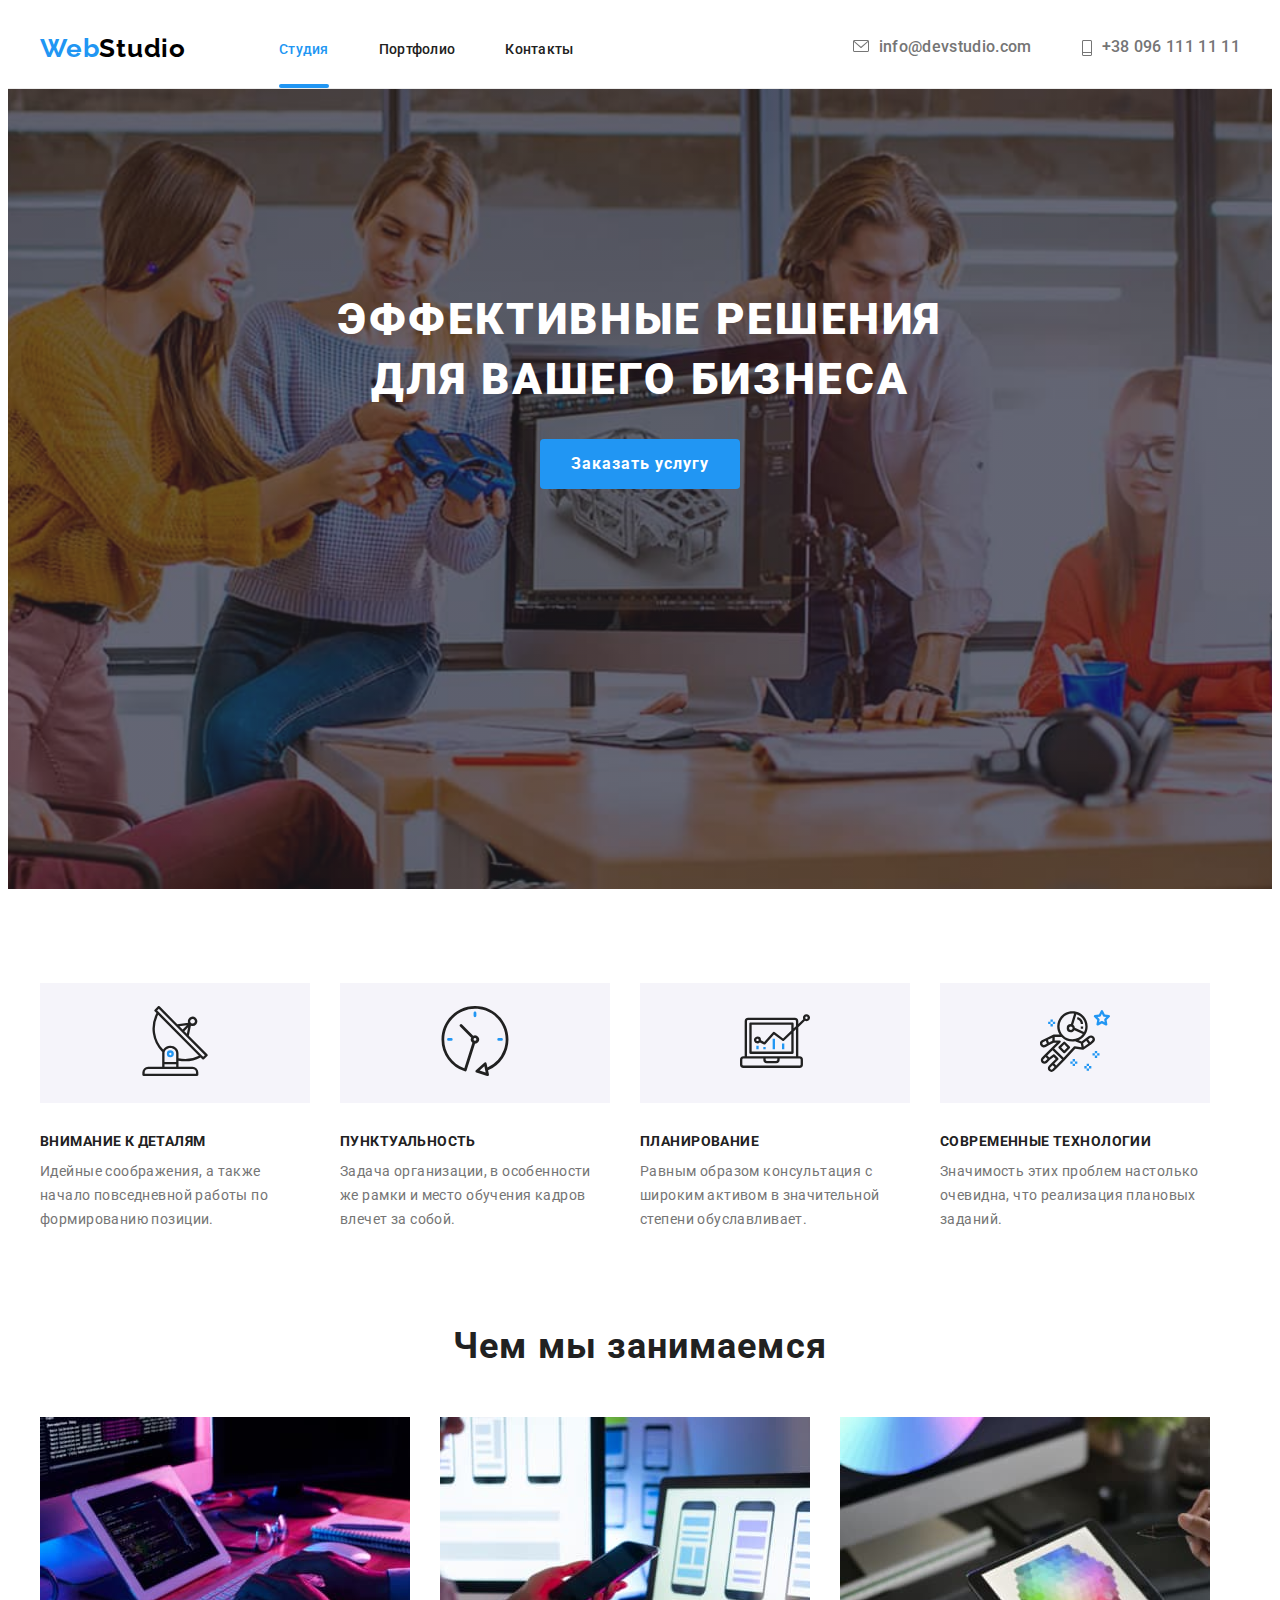
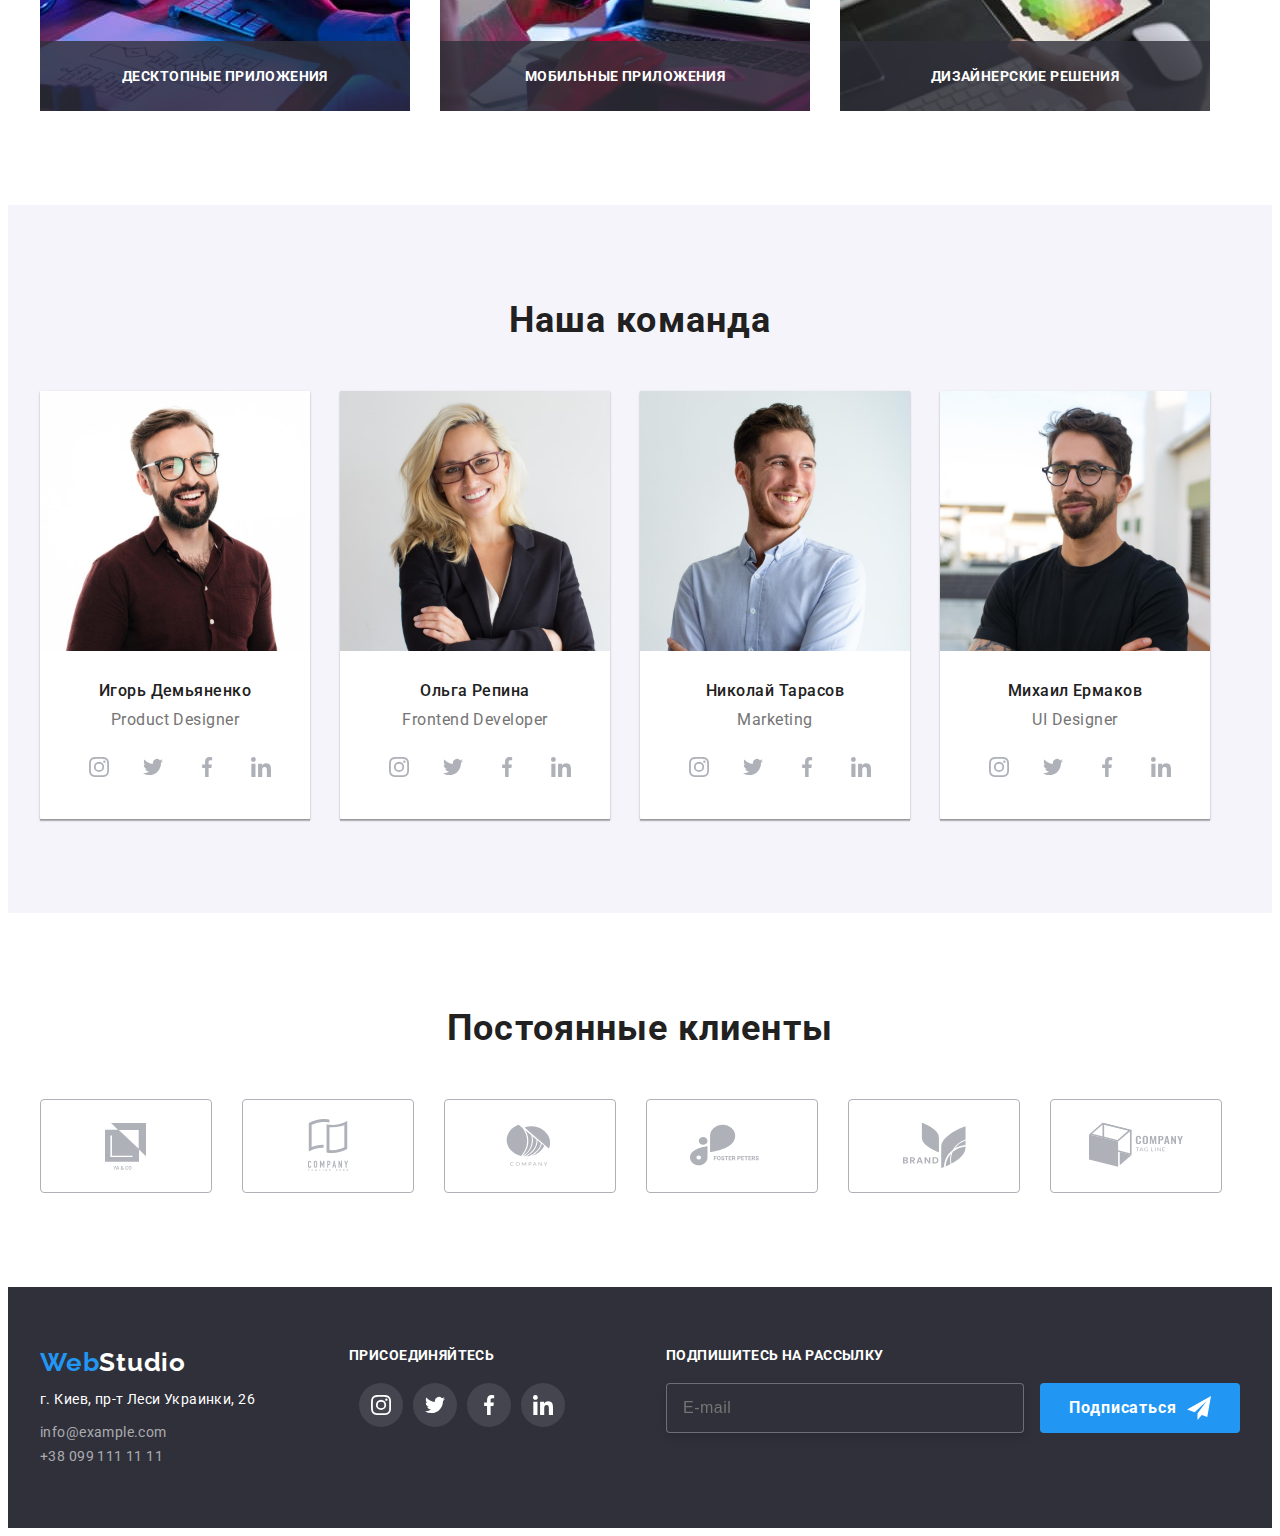
==== commit 6c8fda31: "it would to insert icon in modal window, and check icon" ====
--- a/index.html
+++ b/index.html
@@ -204,10 +204,10 @@
                 <div class="footer__second-box">
                     <p class="footer__headline">Присоединяйтесь</p>
                     <ul class="soc-box">
-                            <li class="soc-box_item"><a href="https://www.instagram.com/" class="soc-box__link"></a></li>
-                            <li class="soc-box_item"><a href="https://twitter.com/" class="soc-box__link"></a></li>
-                            <li class="soc-box_item"><a href="https://facebook.com/" class="soc-box__link"></a></li>
-                            <li class="soc-box_item"><a href="https://www.linkedin.com/" class="soc-box__link"></a></li>
+                            <li class="soc-box_item"><a class="soc-box__link" href="https://www.instagram.com/"></a></li>
+                            <li class="soc-box_item"><a class="soc-box__link" href="https://twitter.com/"></a></li>
+                            <li class="soc-box_item"><a class="soc-box__link" href="https://facebook.com/"></a></li>
+                            <li class="soc-box_item"><a class="soc-box__link" href="https://www.linkedin.com/"></a></li>
                     </ul>
                 </div>
                 <div class="footer__third-box"></div>
@@ -222,7 +222,7 @@
             </div>
         </div>
     </footer>
-        <div class="backdrop is-hidden">
+        <div class="backdrop is-hidden">  <!--is-hidden -->
             <div class="modal data-modal-close">
                 <button class="close-btn" type="button"></button>
         
--- a/sass/main.css
+++ b/sass/main.css
@@ -23,6 +23,7 @@
 ul {
   list-style: none;
   padding: 0;
+  margin: 0;
 }
 
 .link {
@@ -64,8 +65,12 @@
 }
 
 .effect {
-  -webkit-transition: color 250ms cubic-bezier(0.4, 0, 0.2, 1), border-color 250ms cubic-bezier(0.4, 0, 0.2, 1), outline 250ms cubic-bezier(0.4, 0, 0.2, 1);
-  transition: color 250ms cubic-bezier(0.4, 0, 0.2, 1), border-color 250ms cubic-bezier(0.4, 0, 0.2, 1), outline 250ms cubic-bezier(0.4, 0, 0.2, 1);
+  -webkit-transition: color 250ms cubic-bezier(0.4, 0, 0.2, 1),
+    border-color 250ms cubic-bezier(0.4, 0, 0.2, 1),
+    outline 250ms cubic-bezier(0.4, 0, 0.2, 1);
+  transition: color 250ms cubic-bezier(0.4, 0, 0.2, 1),
+    border-color 250ms cubic-bezier(0.4, 0, 0.2, 1),
+    outline 250ms cubic-bezier(0.4, 0, 0.2, 1);
 }
 
 .effect:hover,
@@ -84,11 +89,11 @@
   display: flex;
   -webkit-box-orient: vertical;
   -webkit-box-direction: normal;
-      -ms-flex-direction: column;
-          flex-direction: column;
+  -ms-flex-direction: column;
+  flex-direction: column;
   -webkit-box-pack: center;
-      -ms-flex-pack: center;
-          justify-content: center;
+  -ms-flex-pack: center;
+  justify-content: center;
   position: absolute 0 0;
 }
 
@@ -97,11 +102,11 @@
   display: -ms-flexbox;
   display: flex;
   -webkit-box-align: center;
-      -ms-flex-align: center;
-          align-items: center;
+  -ms-flex-align: center;
+  align-items: center;
   -webkit-box-pack: center;
-      -ms-flex-pack: center;
-          justify-content: center;
+  -ms-flex-pack: center;
+  justify-content: center;
 }
 
 .nav__pages-list,
@@ -136,8 +141,8 @@
 }
 
 .nav__page {
-  font-size: 16px;
-  line-height: 0.875;
+  font-size: 14px;
+  line-height: 1.14286;
   letter-spacing: 0.02em;
   color: var(--primary-text-color);
   font-weight: 500;
@@ -196,8 +201,10 @@
   border: none;
   border-radius: 4px;
   background-color: var(--accent-color);
-  -webkit-transition: color 250ms cubic-bezier(0.4, 0, 0.2, 1), background-color 250ms cubic-bezier(0.4, 0, 0.2, 1);
-  transition: color 250ms cubic-bezier(0.4, 0, 0.2, 1), background-color 250ms cubic-bezier(0.4, 0, 0.2, 1);
+  -webkit-transition: color 250ms cubic-bezier(0.4, 0, 0.2, 1),
+    background-color 250ms cubic-bezier(0.4, 0, 0.2, 1);
+  transition: color 250ms cubic-bezier(0.4, 0, 0.2, 1),
+    background-color 250ms cubic-bezier(0.4, 0, 0.2, 1);
 }
 
 .button:focus {
@@ -209,7 +216,7 @@
   background-color: transparent;
   border: 1px solid rgba(0, 0, 0, 0.1);
   -webkit-box-sizing: border-box;
-          box-sizing: border-box;
+  box-sizing: border-box;
   color: #000;
   width: 30px;
   height: 30px;
@@ -217,10 +224,10 @@
   display: -ms-flexbox;
   display: flex;
   -webkit-box-align: center;
-      -ms-flex-align: center;
-          align-items: center;
+  -ms-flex-align: center;
+  align-items: center;
   -ms-flex-line-pack: center;
-      align-content: center;
+  align-content: center;
   position: absolute;
   top: 8px;
   right: 8px;
@@ -254,11 +261,11 @@
   display: -ms-flexbox;
   display: flex;
   -webkit-box-pack: center;
-      -ms-flex-pack: center;
-          justify-content: center;
+  -ms-flex-pack: center;
+  justify-content: center;
   -webkit-box-align: center;
-      -ms-flex-align: center;
-          align-items: center;
+  -ms-flex-align: center;
+  align-items: center;
 }
 
 .footer__second-box {
@@ -292,6 +299,10 @@
   font-weight: 400;
   font-style: normal;
   text-decoration: none;
+}
+
+.adress__item:first-child > .adress__link {
+  color: var(--third-text-color);
 }
 
 .adress__item:not(:last-child) {
@@ -318,9 +329,9 @@
   background-color: var(--accent-background-color);
   border: 1px solid rgba(255, 255, 255, 0.3);
   -webkit-box-sizing: border-box;
-          box-sizing: border-box;
+  box-sizing: border-box;
   -webkit-filter: drop-shadow(0px 4px 4px rgba(0, 0, 0, 0.15));
-          filter: drop-shadow(0px 4px 4px rgba(0, 0, 0, 0.15));
+  filter: drop-shadow(0px 4px 4px rgba(0, 0, 0, 0.15));
   border-radius: 4px;
 }
 
@@ -329,12 +340,16 @@
   display: -ms-inline-flexbox;
   display: inline-flex;
   -webkit-box-align: center;
-      -ms-flex-align: center;
-          align-items: center;
+  -ms-flex-align: center;
+  align-items: center;
   justify-items: center;
   -webkit-box-pack: center;
-      -ms-flex-pack: center;
-          justify-content: center;
+  -ms-flex-pack: center;
+  justify-content: center;
+}
+
+.footer .soc-box__link {
+  background-color: rgba(255, 255, 255, 0.1);
 }
 
 .modal {
@@ -344,11 +359,12 @@
   border-radius: 4px;
   position: relative;
   -webkit-transform: scale(1);
-          transform: scale(1);
+  transform: scale(1);
   -webkit-transition: -webkit-transform 250ms cubic-bezier(0.4, 0, 0.2, 1);
   transition: -webkit-transform 250ms cubic-bezier(0.4, 0, 0.2, 1);
   transition: transform 250ms cubic-bezier(0.4, 0, 0.2, 1);
-  transition: transform 250ms cubic-bezier(0.4, 0, 0.2, 1), -webkit-transform 250ms cubic-bezier(0.4, 0, 0.2, 1);
+  transition: transform 250ms cubic-bezier(0.4, 0, 0.2, 1),
+    -webkit-transform 250ms cubic-bezier(0.4, 0, 0.2, 1);
 }
 
 .n-user-form__headline {
@@ -378,7 +394,7 @@
   height: 40px;
   border: 1px solid rgba(33, 33, 33, 0.2);
   -webkit-box-sizing: border-box;
-          box-sizing: border-box;
+  box-sizing: border-box;
   border-radius: 4px;
 }
 
@@ -413,13 +429,13 @@
   font-weight: 400;
   text-decoration: none;
   -webkit-text-decoration-line: underline;
-          text-decoration-line: underline;
+  text-decoration-line: underline;
   margin-left: 7px;
 }
 
 .m-form__confirm {
   -moz-appearance: none;
-       appearance: none;
+  appearance: none;
   -webkit-appearance: none;
   position: absolute;
 }
@@ -438,7 +454,6 @@
   width: 16px;
   height: 15px;
   display: inline-block;
-  background-image: url(../../images/svg/form-unchecked-box.svg);
   border: #212121 solid 2px;
   border-radius: 2px;
   background-origin: border-box;
@@ -447,7 +462,7 @@
 
 .m-form__confirm:checked + .m-form__contr-props::before {
   content: "";
-  background-image: url("../../images/svg/form-checked-box.svg");
+  background-image: url("../images/svg/modl/form-checked-box.svg");
   background-color: var(--accent-color);
   background-size: contain;
   background-repeat: no-repeat;
@@ -469,13 +484,15 @@
   display: -ms-flexbox;
   display: flex;
   -webkit-box-align: center;
-      -ms-flex-align: center;
-          align-items: center;
+  -ms-flex-align: center;
+  align-items: center;
   -webkit-box-pack: center;
-      -ms-flex-pack: center;
-          justify-content: center;
-  -webkit-transition: opacity 250ms cubic-bezier(0.4, 0, 0.2, 1), visibility 250ms cubic-bezier(0.4, 0, 0.2, 1);
-  transition: opacity 250ms cubic-bezier(0.4, 0, 0.2, 1), visibility 250ms cubic-bezier(0.4, 0, 0.2, 1);
+  -ms-flex-pack: center;
+  justify-content: center;
+  -webkit-transition: opacity 250ms cubic-bezier(0.4, 0, 0.2, 1),
+    visibility 250ms cubic-bezier(0.4, 0, 0.2, 1);
+  transition: opacity 250ms cubic-bezier(0.4, 0, 0.2, 1),
+    visibility 250ms cubic-bezier(0.4, 0, 0.2, 1);
 }
 
 .backdrop.is-hidden {
@@ -486,15 +503,27 @@
 
 .backdrop.is-hidden .modal {
   -webkit-transform: scale(2);
-          transform: scale(2);
+  transform: scale(2);
 }
 
 .hero {
   height: 600px;
   padding-top: 200px;
   background-color: var(--accent-background-color);
-  background-image: -webkit-gradient(linear, left bottom, left top, from(rgba(47, 48, 58, 0.4)), to(rgba(47, 48, 58, 0.4))), url(../images/img/hero/hero.jpg);
-  background-image: linear-gradient(0deg, rgba(47, 48, 58, 0.4), rgba(47, 48, 58, 0.4)), url(../images/img/hero/hero.jpg);
+  background-image: -webkit-gradient(
+      linear,
+      left bottom,
+      left top,
+      from(rgba(47, 48, 58, 0.4)),
+      to(rgba(47, 48, 58, 0.4))
+    ),
+    url(../images/img/hero/hero.jpg);
+  background-image: linear-gradient(
+      0deg,
+      rgba(47, 48, 58, 0.4),
+      rgba(47, 48, 58, 0.4)
+    ),
+    url(../images/img/hero/hero.jpg);
   background-repeat: no-repeat;
   background-position: center;
   background-size: cover;
@@ -524,7 +553,7 @@
   display: -ms-flexbox;
   display: flex;
   -ms-flex-preferred-size: 100%;
-      flex-basis: 100%;
+  flex-basis: 100%;
 }
 
 .feat__icon-box {
@@ -549,6 +578,7 @@
   letter-spacing: 0.03em;
   color: var(--primary-text-color);
   font-weight: 700;
+  text-transform: uppercase;
   margin-bottom: 10px;
 }
 
@@ -598,11 +628,11 @@
   display: -ms-flexbox;
   display: flex;
   -webkit-box-align: center;
-      -ms-flex-align: center;
-          align-items: center;
+  -ms-flex-align: center;
+  align-items: center;
   -webkit-box-pack: center;
-      -ms-flex-pack: center;
-          justify-content: center;
+  -ms-flex-pack: center;
+  justify-content: center;
 }
 
 .our-team {
@@ -622,8 +652,10 @@
 }
 
 .our-team__card {
-  -webkit-box-shadow: 0px 1px 3px rgba(0, 0, 0, 0.12), 0px 1px 1px rgba(0, 0, 0, 0.14), 0px 2px 1px rgba(0, 0, 0, 0.2);
-          box-shadow: 0px 1px 3px rgba(0, 0, 0, 0.12), 0px 1px 1px rgba(0, 0, 0, 0.14), 0px 2px 1px rgba(0, 0, 0, 0.2);
+  -webkit-box-shadow: 0px 1px 3px rgba(0, 0, 0, 0.12),
+    0px 1px 1px rgba(0, 0, 0, 0.14), 0px 2px 1px rgba(0, 0, 0, 0.2);
+  box-shadow: 0px 1px 3px rgba(0, 0, 0, 0.12), 0px 1px 1px rgba(0, 0, 0, 0.14),
+    0px 2px 1px rgba(0, 0, 0, 0.2);
 }
 
 .members {
@@ -631,7 +663,7 @@
   padding-bottom: 10px;
   padding-bottom: 30px;
   text-align: center;
-  background-color: var(--secondary-background-color);
+  background-color: white;
   border-bottom-left-radius: 4px;
   border-bottom-right-radius: 4px;
 }
@@ -659,8 +691,8 @@
   display: -ms-flexbox;
   display: flex;
   -webkit-box-pack: center;
-      -ms-flex-pack: center;
-          justify-content: center;
+  -ms-flex-pack: center;
+  justify-content: center;
 }
 
 .soc-box__link {
@@ -671,8 +703,10 @@
   width: 44px;
   height: 44px;
   border-radius: 50%;
-  -webkit-transition: color 250ms cubic-bezier(0.4, 0, 0.2, 1), background-color 250ms cubic-bezier(0.4, 0, 0.2, 1);
-  transition: color 250ms cubic-bezier(0.4, 0, 0.2, 1), background-color 250ms cubic-bezier(0.4, 0, 0.2, 1);
+  -webkit-transition: color 250ms cubic-bezier(0.4, 0, 0.2, 1),
+    background-color 250ms cubic-bezier(0.4, 0, 0.2, 1);
+  transition: color 250ms cubic-bezier(0.4, 0, 0.2, 1),
+    background-color 250ms cubic-bezier(0.4, 0, 0.2, 1);
 }
 
 .soc-box__link:not(first-child) {
@@ -724,8 +758,8 @@
   display: -ms-flexbox;
   display: flex;
   -webkit-box-pack: center;
-      -ms-flex-pack: center;
-          justify-content: center;
+  -ms-flex-pack: center;
+  justify-content: center;
 }
 
 .buttons__item:not(:first-child) {
@@ -743,18 +777,29 @@
   border: none;
   border-radius: 4px;
   background-color: var(--secondary-background-color);
-  -webkit-transition: color 250ms cubic-bezier(0.4, 0, 0.2, 1), background-color 250ms cubic-bezier(0.4, 0, 0.2, 1), -webkit-box-shadow 250ms cubic-bezier(0.4, 0, 0.2, 1);
-  transition: color 250ms cubic-bezier(0.4, 0, 0.2, 1), background-color 250ms cubic-bezier(0.4, 0, 0.2, 1), -webkit-box-shadow 250ms cubic-bezier(0.4, 0, 0.2, 1);
-  transition: box-shadow 250ms cubic-bezier(0.4, 0, 0.2, 1), color 250ms cubic-bezier(0.4, 0, 0.2, 1), background-color 250ms cubic-bezier(0.4, 0, 0.2, 1);
-  transition: box-shadow 250ms cubic-bezier(0.4, 0, 0.2, 1), color 250ms cubic-bezier(0.4, 0, 0.2, 1), background-color 250ms cubic-bezier(0.4, 0, 0.2, 1), -webkit-box-shadow 250ms cubic-bezier(0.4, 0, 0.2, 1);
+  -webkit-transition: color 250ms cubic-bezier(0.4, 0, 0.2, 1),
+    background-color 250ms cubic-bezier(0.4, 0, 0.2, 1),
+    -webkit-box-shadow 250ms cubic-bezier(0.4, 0, 0.2, 1);
+  transition: color 250ms cubic-bezier(0.4, 0, 0.2, 1),
+    background-color 250ms cubic-bezier(0.4, 0, 0.2, 1),
+    -webkit-box-shadow 250ms cubic-bezier(0.4, 0, 0.2, 1);
+  transition: box-shadow 250ms cubic-bezier(0.4, 0, 0.2, 1),
+    color 250ms cubic-bezier(0.4, 0, 0.2, 1),
+    background-color 250ms cubic-bezier(0.4, 0, 0.2, 1);
+  transition: box-shadow 250ms cubic-bezier(0.4, 0, 0.2, 1),
+    color 250ms cubic-bezier(0.4, 0, 0.2, 1),
+    background-color 250ms cubic-bezier(0.4, 0, 0.2, 1),
+    -webkit-box-shadow 250ms cubic-bezier(0.4, 0, 0.2, 1);
 }
 
 .filter__btn:focus,
 .filter__btn:hover {
   color: var(--third-text-color);
   background-color: var(--accent-color);
-  -webkit-box-shadow: 0px 1px 1px rgba(0, 0, 0, 0.12), 0px 4px 4px rgba(0, 0, 0, 0.06), 1px 4px 6px rgba(0, 0, 0, 0.16);
-          box-shadow: 0px 1px 1px rgba(0, 0, 0, 0.12), 0px 4px 4px rgba(0, 0, 0, 0.06), 1px 4px 6px rgba(0, 0, 0, 0.16);
+  -webkit-box-shadow: 0px 1px 1px rgba(0, 0, 0, 0.12),
+    0px 4px 4px rgba(0, 0, 0, 0.06), 1px 4px 6px rgba(0, 0, 0, 0.16);
+  box-shadow: 0px 1px 1px rgba(0, 0, 0, 0.12), 0px 4px 4px rgba(0, 0, 0, 0.06),
+    1px 4px 6px rgba(0, 0, 0, 0.16);
 }
 
 .examples {
@@ -762,7 +807,7 @@
   display: -ms-flexbox;
   display: flex;
   -ms-flex-wrap: wrap;
-      flex-wrap: wrap;
+  flex-wrap: wrap;
   margin-left: -30px;
 }
 
@@ -773,7 +818,8 @@
   -webkit-transition: -webkit-box-shadow 250ms cubic-bezier(0.4, 0, 0.2, 1);
   transition: -webkit-box-shadow 250ms cubic-bezier(0.4, 0, 0.2, 1);
   transition: box-shadow 250ms cubic-bezier(0.4, 0, 0.2, 1);
-  transition: box-shadow 250ms cubic-bezier(0.4, 0, 0.2, 1), -webkit-box-shadow 250ms cubic-bezier(0.4, 0, 0.2, 1);
+  transition: box-shadow 250ms cubic-bezier(0.4, 0, 0.2, 1),
+    -webkit-box-shadow 250ms cubic-bezier(0.4, 0, 0.2, 1);
 }
 
 .overtext {
@@ -789,21 +835,32 @@
   left: 0;
   height: 100%;
   -webkit-transform: translateY(100%);
-          transform: translateY(100%);
+  transform: translateY(100%);
   -webkit-transition: -webkit-transform 250ms cubic-bezier(0.4, 0, 0.2, 1);
   transition: -webkit-transform 250ms cubic-bezier(0.4, 0, 0.2, 1);
   transition: transform 250ms cubic-bezier(0.4, 0, 0.2, 1);
-  transition: transform 250ms cubic-bezier(0.4, 0, 0.2, 1), -webkit-transform 250ms cubic-bezier(0.4, 0, 0.2, 1);
+  transition: transform 250ms cubic-bezier(0.4, 0, 0.2, 1),
+    -webkit-transform 250ms cubic-bezier(0.4, 0, 0.2, 1);
 }
 
 .examples__item {
-  -webkit-box-shadow: 0px 1px 1px rgba(0, 0, 0, 0.12), 0px 4px 4px rgba(0, 0, 0, 0.06), 1px 4px 6px rgba(0, 0, 0, 0.16);
-          box-shadow: 0px 1px 1px rgba(0, 0, 0, 0.12), 0px 4px 4px rgba(0, 0, 0, 0.06), 1px 4px 6px rgba(0, 0, 0, 0.16);
+  -webkit-transition: -webkit-box-shadow 250ms cubic-bezier(0.4, 0, 0.2, 1);
+  transition: -webkit-box-shadow 250ms cubic-bezier(0.4, 0, 0.2, 1);
+  transition: box-shadow 250ms cubic-bezier(0.4, 0, 0.2, 1);
+  transition: box-shadow 250ms cubic-bezier(0.4, 0, 0.2, 1),
+    -webkit-box-shadow 250ms cubic-bezier(0.4, 0, 0.2, 1);
 }
 
 .examples__item:hover .overtext {
   -webkit-transform: translateY(0);
-          transform: translateY(0);
+  transform: translateY(0);
+}
+
+.examples__item:hover {
+  -webkit-box-shadow: 0px 1px 1px rgba(0, 0, 0, 0.12),
+    0px 4px 4px rgba(0, 0, 0, 0.06), 1px 4px 6px rgba(0, 0, 0, 0.16);
+  box-shadow: 0px 1px 1px rgba(0, 0, 0, 0.12), 0px 4px 4px rgba(0, 0, 0, 0.06),
+    1px 4px 6px rgba(0, 0, 0, 0.16);
 }
 
 .goods-card__img-box {
@@ -834,113 +891,67 @@
   font-weight: 400;
 }
 
-.nav__item2:nth-child(1),
-.nav__item2:nth-child(2),
+.nav__item2,
 .footer__btn,
-.feat__box-item:nth-child(1) > .feat__headline,
-.feat__box-item:nth-child(2) > .feat__headline,
-.feat__box-item:nth-child(3) > .feat__headline,
-.feat__box-item:nth-child(4) > .feat__headline,
-.soc-box_item:nth-child(1) > .soc-box__link,
-.soc-box_item:nth-child(2) > .soc-box__link,
-.soc-box_item:nth-child(3) > .soc-box__link,
-.soc-box_item:nth-child(4) > .soc-box__link,
-.clients__item:nth-child(1) > .client__link,
-.clients__item:nth-child(2) > .client__link,
-.clients__item:nth-child(3) > .client__link,
-.clients__item:nth-child(4) > .client__link,
-.clients__item:nth-child(5) > .client__link,
-.clients__item:nth-child(6) > .client__link,
-.n-user-form__box:nth-child(1) > .form__text-mark,
-.n-user-form__box:nth-child(2) > .form__text-mark,
-.n-user-form__box:nth-child(3) > .form__text-mark,
+.feat__headline,
+.soc-box__link,
+.client__link,
+.n-user-form__input,
+.close-btn,
+.m-form__license {
+  display: -webkit-box;
+  display: -ms-flexbox;
+  display: flex;
+  position: relative;
+}
+
 .close-btn {
-  display: -webkit-box;
-  display: -ms-flexbox;
-  display: flex;
-  position: relative;
-}
-
-.n-user-form__box:nth-child(1) > .form__text-mark,
-.n-user-form__box:nth-child(2) > .form__text-mark,
-.n-user-form__box:nth-child(3) > .form__text-mark {
-  top: -58px;
-}
-
-.close-btn {
-  left: 502px;
+  left: 490px;
   top: 8px;
 }
 
-.nav__item2:nth-child(1) .nav__contact:before,
-.nav__item2:nth-child(2) .nav__contact:before,
 .footer__btn:after,
-.feat__box-item:nth-child(1) > .feat__headline::before,
-.feat__box-item:nth-child(2) > .feat__headline::before,
-.feat__box-item:nth-child(3) > .feat__headline::before,
-.feat__box-item:nth-child(4) > .feat__headline::before,
-.soc-box_item:nth-child(1) > .soc-box__link:before,
-.soc-box_item:nth-child(2) > .soc-box__link:before,
-.soc-box_item:nth-child(3) > .soc-box__link:before,
-.soc-box_item:nth-child(4) > .soc-box__link:before,
-.clients__item:nth-child(1) > .client__link::before,
-.clients__item:nth-child(2) > .client__link::before,
-.clients__item:nth-child(3) > .client__link::before,
-.clients__item:nth-child(4) > .client__link::before,
-.clients__item:nth-child(5) > .client__link::before,
-.clients__item:nth-child(6) > .client__link::before,
-.m-form__license:nth-child(1) > .form__text-mark::after,
-.m-form__license:nth-child(2) > .form__text-mark::after,
-.m-form__license:nth-child(3) > .form__text-mark::after,
-.close-btn::after {
+.close-btn::after,
+.nav__contact:before,
+.feat__headline::before,
+.soc-box__link:before,
+.client__link::before,
+.n-user-form__input::after {
   content: "";
-  display: block;
   background-origin: border-box;
   background-size: contain;
   background-repeat: no-repeat;
-  fill: currentColor;
-}
-
-.feat__box-item:nth-child(1) > .feat__headline::before,
-.feat__box-item:nth-child(2) > .feat__headline::before,
-.feat__box-item:nth-child(3) > .feat__headline::before,
-.feat__box-item:nth-child(4) > .feat__headline::before {
+}
+
+.feat__headline::before {
   position: absolute;
   top: -127px;
   left: 100px;
 }
 
-.soc-box_item:nth-child(1) > .soc-box__link:before,
-.soc-box_item:nth-child(2) > .soc-box__link:before,
-.soc-box_item:nth-child(3) > .soc-box__link:before,
-.soc-box_item:nth-child(4) > .soc-box__link:before {
+.soc-box__link:before {
   position: absolute;
   top: 12px;
   left: 12px;
 }
 
-.clients__item:nth-child(1) > .client__link::before,
-.clients__item:nth-child(2) > .client__link::before,
-.clients__item:nth-child(3) > .client__link::before,
-.clients__item:nth-child(4) > .client__link::before,
-.clients__item:nth-child(5) > .client__link::before,
-.clients__item:nth-child(6) > .client__link::before {
-  color: var(--icon-color);
+.client__link::before {
   position: absolute;
   top: 16px;
   left: 32px;
 }
 
-.m-form__license:nth-child(1) > .form__text-mark::after,
-.m-form__license:nth-child(2) > .form__text-mark::after,
-.m-form__license:nth-child(3) > .form__text-mark::after {
+.close-btn::after {
   position: absolute;
-}
-
-.nav__contact::hover .nav__item2,
-.nav__contact:focus .nav__item2 {
-  color: var(--accent-color);
-  fill: var(--accent-color);
+  left: 4px;
+}
+
+.n-user-form__input::after {
+  position: absolute;
+  top: 0px;
+  left: -12px;
+  z-index: 50;
+  outline: magenta solid 3px;
 }
 
 .nav__item2:nth-child(1) .nav__contact:before {
@@ -1006,6 +1017,22 @@
   background-image: url("../images/svg/social-links/linkedin.svg");
 }
 
+.footer .soc-box_item:nth-child(1) > .soc-box__link:before {
+  background-image: url("../images/svg/social-links-footer/instagram.svg");
+}
+
+.footer .soc-box_item:nth-child(2) > .soc-box__link:before {
+  background-image: url("../images/svg/social-links-footer/twitter.svg");
+}
+
+.footer .soc-box_item:nth-child(3) > .soc-box__link:before {
+  background-image: url("../images/svg/social-links-footer/facebook.svg");
+}
+
+.footer .soc-box_item:nth-child(4) > .soc-box__link:before {
+  background-image: url("../images/svg/social-links-footer/linkedin.svg");
+}
+
 .client__link::before {
   width: 106px;
   height: 60px;
@@ -1035,26 +1062,110 @@
   background-image: url("../images/svg/clients/Logoclient-6.svg");
 }
 
-.form__text-mark::after {
+.n-user-form__input::after {
   width: 18px;
   height: 18px;
 }
 
-.m-form__license:nth-child(1) > .form__text-mark::after {
+.n-user-form__box:nth-child(1) > .n-user-form__input::after {
   background-image: url("../images/svg/modal/person.svg");
 }
 
-.m-form__license:nth-child(2) > .form__text-mark::after {
+.n-user-form__box:nth-child(2) > .n-user-form__input::after {
   background-image: url("../images/svg/modal/phone.svg");
 }
 
-.m-form__license:nth-child(3) > .form__text-mark::after {
+.n-user-form__box:nth-child(3) > .n-user-form__input::after {
   background-image: url("../images/svg/modal/mail.svg");
 }
 
-.close-btn {
+.close-btn:after {
   background-image: url("../images/svg/modal/close.svg");
   width: 18px;
   height: 18px;
 }
-/*# sourceMappingURL=main.css.map */+
+.nav__item2:nth-child(1) .nav__contact:hover:before,
+.nav__item2:nth-child(1) .nav__contact:focus:before {
+  background-image: url("../images/svg/svg-accent/envelope.svg");
+}
+
+.nav__item2:nth-child(2) .nav__contact:hover:before,
+.nav__item2:nth-child(2) .nav__contact:focus:before {
+  background-image: url("../images/svg/svg-accent/smartphone.svg");
+}
+
+.footer__btn::after {
+  background-image: url("../images/svg/svg-accent/telegram.svg");
+}
+
+.soc-box_item:nth-child(1) > .soc-box__link:hover:before,
+.soc-box_item:nth-child(1) > .soc-box__link:focus:before {
+  background-image: url("../images/svg/svg-accent/social-links/instagram.svg");
+}
+
+.soc-box_item:nth-child(2) > .soc-box__link:hover:before,
+.soc-box_item:nth-child(2) > .soc-box__link:focus:before {
+  background-image: url("../images/svg/svg-accent/social-links/twitter.svg");
+}
+
+.soc-box_item:nth-child(3) > .soc-box__link:hover:before,
+.soc-box_item:nth-child(3) > .soc-box__link:focus:before {
+  background-image: url("../images/svg/svg-accent/social-links/facebook.svg");
+}
+
+.soc-box_item:nth-child(4) > .soc-box__link:hover:before,
+.soc-box_item:nth-child(4) > .soc-box__link:focus:before {
+  background-image: url("../images/svg/svg-accent/social-links/linkedin.svg");
+}
+
+.clients__item:nth-child(1) > .client__link:hover:before,
+.clients__item:nth-child(1) > .client__link:focus:before {
+  background-image: url("../images/svg/svg-accent/clients/Logoclient-1.svg");
+}
+
+.clients__item:nth-child(2) > .client__link:hover:before,
+.clients__item:nth-child(2) > .client__link:focus:before {
+  background-image: url("../images/svg/svg-accent/clients/Logoclient-2.svg");
+}
+
+.clients__item:nth-child(3) > .client__link:hover:before,
+.clients__item:nth-child(3) > .client__link:focus:before {
+  background-image: url("../images/svg/svg-accent/clients/Logoclient-3.svg");
+}
+
+.clients__item:nth-child(4) > .client__link:hover:before,
+.clients__item:nth-child(4) > .client__link:focus:before {
+  background-image: url("../images/svg/svg-accent/clients/Logoclient-4.svg");
+}
+
+.clients__item:nth-child(5) > .client__link:hover:before,
+.clients__item:nth-child(5) > .client__link:focus:before {
+  background-image: url("../images/svg/svg-accent/clients/Logoclient-5.svg");
+}
+
+.clients__item:nth-child(6) > .client__link:hover:before,
+.clients__item:nth-child(6) > .client__link:focus:before {
+  background-image: url("../images/svg/svg-accent/clients/Logoclient-6.svg");
+}
+
+.m-form__license:nth-child(1) > .n-user-form__input:hover:after,
+.m-form__license:nth-child(1) > .n-user-form__input:focus:after {
+  background-image: url("../images/svg/svg-accent/modal/person.svg");
+}
+
+.m-form__license:nth-child(2) > .n-user-form__input:hover:after,
+.m-form__license:nth-child(2) > .n-user-form__input:focus:after {
+  background-image: url("../images/svg/svg-accent/modal/phone.svg");
+}
+
+.m-form__license:nth-child(3) > .n-user-form__input:hover:after,
+.m-form__license:nth-child(3) > .n-user-form__input:focus:after {
+  background-image: url("../images/svg/svg-accent/modal/mail.svg");
+}
+
+.close-btn:hover:after,
+.close-btn:focus:after {
+  background-image: url("../images/svg/svg-accent/modal/close.svg");
+}
+/*# sourceMappingURL=main.css.map */
